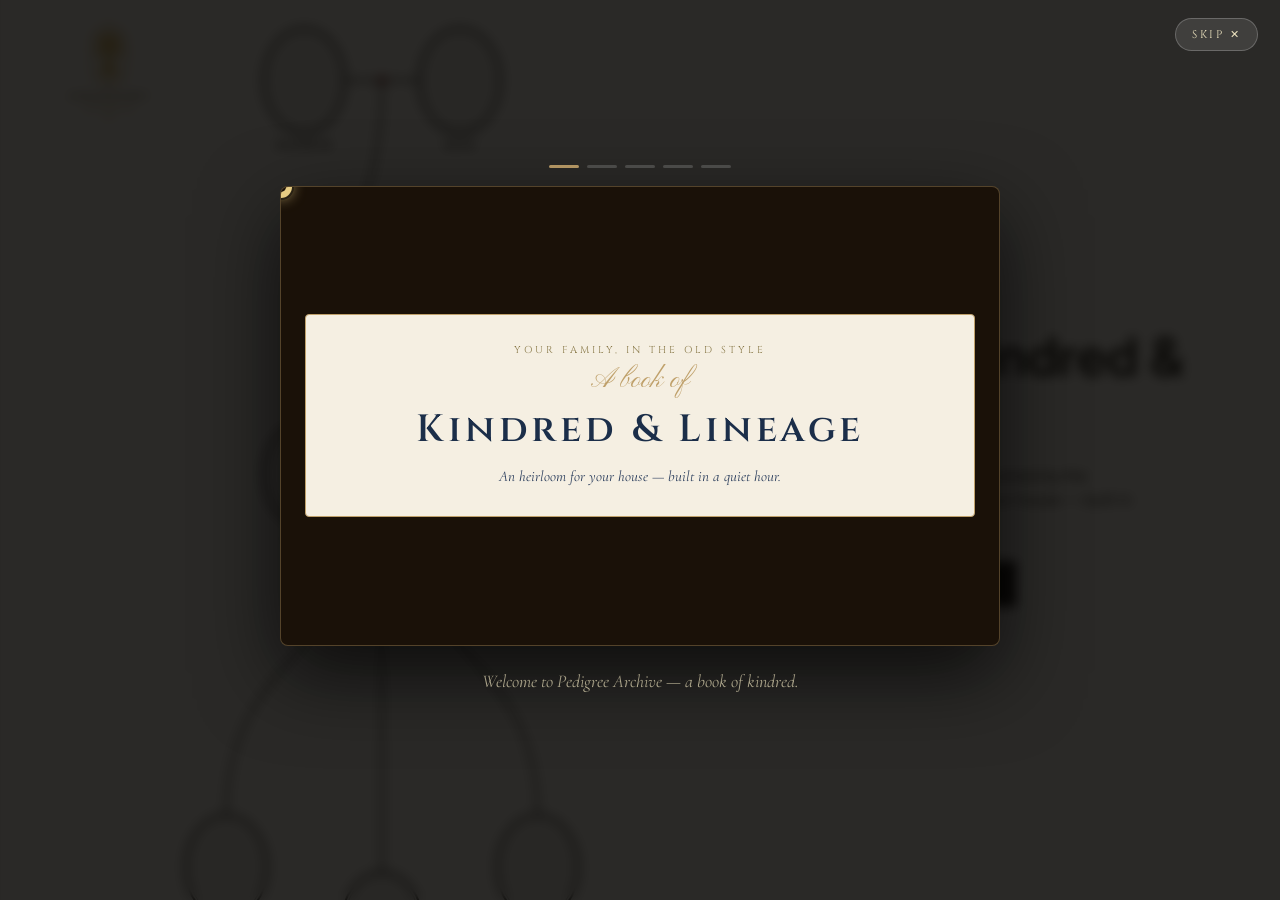
==== index.html @ 1a25d420 "Landing: split into left text / right tree, drop user data - .landing flips from column → row. Hero " ====
<!doctype html>
<html lang="en">
<head>
<script>try{document.documentElement.removeAttribute("data-theme")}catch(e){}</script>
<meta charset="utf-8" />
<meta name="viewport" content="width=device-width, initial-scale=1" />
<title>Pedigree Archive — A book of kindred</title>
<meta name="description" content="Build your family tree as a hand-painted manuscript. Oval portraits, gold lineage lines, an heirloom for your house." />
<link rel="stylesheet" href="css/style.css?v=67" />
</head>
<body>

<div class="landing">

  <!-- decorative tree (background) -->
  <div class="landing-canvas">
    <svg id="pedigreeSvg" xmlns="http://www.w3.org/2000/svg" preserveAspectRatio="xMidYMid meet"></svg>
  </div>

  <!-- vignette -->
  <div class="landing-vignette"></div>

  <!-- corner brand -->
  <div class="landing-brand">
    <img class="brand-mark" src="logo/logo3.png" alt="Ancestry — Stories Retold" />
  </div>

  <!-- corner admin link — hidden in coming-soon mode. Re-enable once
       Supabase is wired back up in js/config.js. -->
  <!-- <a class="steward-corner" href="superadmin.html" title="Site admin">⚙ Admin</a> -->

  <!-- hero copy — left half, vertical stack -->
  <section class="hero">
    <div class="hero-stack">
      <div class="hero-eyebrow">Your family, in the old style</div>
      <h1 class="hero-title">A book of Kindred &amp; Lineage</h1>
      <p class="hero-tagline">
        Inscribe your ancestors in oval portraits, joined by the
        threads of generation. An heirloom for your house — built
        in a quiet hour.
      </p>
      <div class="hero-actions">
        <a class="hero-cta" href="tree-edit.html" id="ctaMain">Develop Your Family Tree</a>
        <a class="hero-sub-link" href="dashboard.html" id="ctaSub" style="display:none;">— or open your existing book</a>
      </div>
    </div>
  </section>

  <!-- floating caption (positioned by main.js to follow the spotlight) -->
  <div class="spotlight-caption" id="spotlightCaption" aria-hidden="true">
    <div class="caption-name" id="captionName"></div>
    <div class="caption-meta" id="captionMeta"></div>
  </div>

</div>

<script src="js/config.js?v=39"></script>
<script src="js/supa.js?v=39"></script>
<script src="js/auth.js?v=39"></script>
<script src="js/sounds.js?v=39"></script>
<script src="js/pedigree.js?v=63"></script>
<script src="js/main.js?v=67"></script>
<script src="js/gate.js?v=39"></script>
<script src="js/demo.js?v=39"></script>
<script>
// Smart CTA — login flow is currently disabled, so the only branch
// is: do you already have a tree?
//   - has tree -> "Open Your Book" -> dashboard.html
//   - no tree  -> default "Develop Your Family Tree" -> tree-edit.html
(function () {
  try {
    const cta = document.getElementById('ctaMain');
    const sub = document.getElementById('ctaSub');
    if (!cta) return;
    const raw = localStorage.getItem('pa_local_v1');
    const data = raw ? JSON.parse(raw) : null;
    if (data && Array.isArray(data.people) && data.people.length > 0) {
      cta.textContent = 'Open Your Book';
      cta.href = 'dashboard.html';
      if (sub) {
        sub.textContent = '— or start a fresh one';
        sub.href = 'tree-edit.html';
        sub.style.display = '';
      }
    }
  } catch (e) { /* keep default CTA */ }
})();
</script>
</body>
</html>
---- css/style.css ----
/* ============================================================
   PEDIGREE ARCHIVE — clean minimal modern theme
   White ground, near-black text, hairline rules, sans-serif.
   ============================================================ */

@import url('https://fonts.googleapis.com/css2?family=Inter:wght@300;400;500;600;700&family=Cinzel:wght@400;500;600;700;900&family=Cormorant+Garamond:ital,wght@0,400;0,500;0,600;0,700;1,400;1,500&family=Pinyon+Script&display=swap');

:root {
  /* DEFAULT THEME — clean minimal modern.
     Pure white surface, near-black text, hairline rules, sans-serif.
     Variable names kept from the prior heritage themes to avoid
     touching thousands of references; their VALUES now describe the
     minimal palette. Heritage themes below as opt-in overrides. */
  --ink-0:        #ffffff;     /* page background */
  --ink-1:        #fafafa;     /* card / surface */
  --ink-2:        #f1f1f1;     /* panel / inset */
  --ink-3:        #e5e5e5;     /* divider */

  /* "gold" is now black/charcoal — accent role, no metallic tone */
  --gold:         #181818;
  --gold-bright:  #2a2a2a;
  --gold-deep:    #0e0e0e;
  --gold-dim:     #6e6e6e;
  --gold-faint:   rgba(0, 0, 0, 0.06);
  --gold-soft:    rgba(0, 0, 0, 0.18);

  /* text scale — strongest → faintest */
  --ivory:        #0e0e0e;
  --parchment:    #181818;
  --parchment-dim:#6e6e6e;
  --parchment-faint: #a0a0a0;

  /* sparing colour accents — only used for danger/in-memoriam */
  --rose:         #c42a2a;
  --rose-deep:    #9a1f1f;
  --ivy:          #2a8b3e;
  --crimson:      #c42a2a;
  --royal-blue:   #1b2e49;

  --border:       rgba(0, 0, 0, 0.10);
  --border-soft:  rgba(0, 0, 0, 0.06);
  --panel:        #ffffff;

  --font-display: 'Inter', 'Helvetica Neue', Arial, sans-serif;
  --font-body:    'Inter', 'Helvetica Neue', Arial, sans-serif;
  --font-script:  'Inter', 'Helvetica Neue', Arial, sans-serif;

  /* Photo treatment: no sepia tint — portraits read as themselves */
  --photo-filter:       grayscale(0) saturate(1) brightness(1) contrast(1);
  --photo-filter-hover: grayscale(0) saturate(1.05) brightness(1.02) contrast(1.02);
}

/* Bordeaux — previous default, now opt-in. */
[data-theme="bordeaux"] {
  --ink-0: #490c1e;
  --ink-1: #561328;
  --ink-2: #631c33;
  --ink-3: #72253f;
  --gold: #bfa06a;
  --gold-bright: #d4b87f;
  --gold-deep: #8a7a4a;
  --gold-dim: #5e5230;
  --gold-faint: rgba(191, 160, 106, 0.22);
  --gold-soft:  rgba(191, 160, 106, 0.45);
  --ivory:        #f0e6c2;
  --parchment:    #e8d8a8;
  --parchment-dim:#c79c9e;
  --parchment-faint: #8a6b71;
  --rose:         #f0a8b5;
  --rose-deep:    #c97a8a;
  --ivy:          #8fbf7e;
  --border:       rgba(240, 230, 194, 0.22);
  --border-soft:  rgba(240, 230, 194, 0.12);
  --panel:        rgba(86, 19, 40, 0.96);
  --font-display: 'Cinzel', 'Trajan Pro', Georgia, serif;
  --font-body:    'Cormorant Garamond', 'EB Garamond', Georgia, serif;
  --photo-filter:       sepia(0.20) saturate(0.88) brightness(1.00) contrast(1.03);
  --photo-filter-hover: sepia(0.10) saturate(1.00) brightness(1.05) contrast(1.06);
}

/* Ivoire doux — the previous default, now opt-in. */
[data-theme="ivoire"] {
  --ink-0: #f0e6c2;
  --ink-1: #ebe0b4;
  --ink-2: #e3d6a0;
  --ink-3: #d8c98c;
  --gold: #bfa06a;
  --gold-bright: #d4b87f;
  --gold-deep: #8a7a4a;
  --gold-dim: #5e5230;
  --gold-faint: rgba(191, 160, 106, 0.20);
  --gold-soft:  rgba(191, 160, 106, 0.50);
  --ivory:        #1b2e49;
  --parchment:    #2a3d5c;
  --parchment-dim:#6b7184;
  --parchment-faint: #9da4b6;
  --rose:         #490c1e;
  --rose-deep:    #320614;
  --ivy:          #07312a;
  --crimson:      #490c1e;
  --royal-blue:   #1b2e49;
  --border:       rgba(27, 46, 73, 0.20);
  --border-soft:  rgba(27, 46, 73, 0.10);
  --panel:        rgba(235, 224, 180, 0.96);
  --photo-filter:       sepia(0.30) saturate(0.88) brightness(0.98) contrast(1.04);
  --photo-filter-hover: sepia(0.18) saturate(1.00) brightness(1.02) contrast(1.06);
}

/* ============================================================
   ALTERNATE THEMES — applied via [data-theme] on <html>.
   Five palettes built from the same five colour family.
   ============================================================ */

[data-theme="bleu-nuit"] {
  --ink-0: #1b2e49;
  --ink-1: #243957;
  --ink-2: #2c4264;
  --ink-3: #364c70;
  --gold: #bfa06a;
  --gold-bright: #d4b87f;
  --gold-deep: #8a7a4a;
  --gold-dim: #5e5230;
  --gold-faint: rgba(191, 160, 106, 0.20);
  --gold-soft:  rgba(191, 160, 106, 0.45);
  --ivory:        #f0e6c2;
  --parchment:    #e0d5a8;
  --parchment-dim:#9da4b6;
  --parchment-faint: #6b7184;
  --rose:         #c97a8a;
  --rose-deep:    #8a4d5a;
  --ivy:          #5e9054;
  --border:       rgba(240, 230, 194, 0.22);
  --border-soft:  rgba(240, 230, 194, 0.12);
  --panel:        rgba(36, 57, 87, 0.96);
  --photo-filter:       sepia(0.20) saturate(0.85) brightness(1.00) contrast(1.03);
  --photo-filter-hover: sepia(0.10) saturate(1.00) brightness(1.05) contrast(1.06);
}

[data-theme="vert-profond"] {
  --ink-0: #07312a;
  --ink-1: #0d3e35;
  --ink-2: #134a40;
  --ink-3: #1a584c;
  --gold: #bfa06a;
  --gold-bright: #d4b87f;
  --gold-deep: #8a7a4a;
  --gold-dim: #5e5230;
  --gold-faint: rgba(191, 160, 106, 0.22);
  --gold-soft:  rgba(191, 160, 106, 0.45);
  --ivory:        #f0e6c2;
  --parchment:    #d4c89a;
  --parchment-dim:#98ab9f;
  --parchment-faint: #6b7e72;
  --rose:         #c97a8a;
  --rose-deep:    #8a4d5a;
  --ivy:          #8fbf7e;
  --border:       rgba(240, 230, 194, 0.22);
  --border-soft:  rgba(240, 230, 194, 0.12);
  --panel:        rgba(13, 62, 53, 0.96);
  --photo-filter:       sepia(0.18) saturate(0.85) brightness(1.00) contrast(1.03);
  --photo-filter-hover: sepia(0.08) saturate(1.00) brightness(1.05) contrast(1.06);
}

/* [data-theme="bordeaux"] is the default — defined in :root above. */

[data-theme="or-vieilli"] {
  --ink-0: #d4b780;
  --ink-1: #dec295;
  --ink-2: #e7cea7;
  --ink-3: #efdbbd;
  --gold: #6b5418;             /* darker gold reads on a gold bg */
  --gold-bright: #8a6d20;
  --gold-deep: #4a3a10;
  --gold-dim: #2e2308;
  --gold-faint: rgba(107, 84, 24, 0.18);
  --gold-soft:  rgba(107, 84, 24, 0.45);
  --ivory:        #1b2e49;
  --parchment:    #2a3d5c;
  --parchment-dim:#5a4d2e;
  --parchment-faint: #7a6c4e;
  --rose:         #490c1e;
  --rose-deep:    #320614;
  --ivy:          #07312a;
  --border:       rgba(27, 46, 73, 0.25);
  --border-soft:  rgba(27, 46, 73, 0.12);
  --panel:        rgba(222, 194, 149, 0.96);
  --photo-filter:       sepia(0.32) saturate(0.88) brightness(0.97) contrast(1.04);
  --photo-filter-hover: sepia(0.20) saturate(1.00) brightness(1.02) contrast(1.06);
}

/* edit canvas: while a portrait is being dragged for sibling reorder,
   give the stage a grabbing cursor and let the dragged portrait's
   inline opacity:0.55 communicate the active drag. */
.stage.is-dragging { cursor: grabbing; }

/* ============================================================
   THEME PICKER — fixed top-right swatch row, visible on every page.
   ============================================================ */

.theme-picker {
  /* Hidden for now — feature kept in code so we can re-enable later. */
  display: none !important;
  position: fixed;
  bottom: 60px; right: 14px;     /* clears the bottombar legend on tree pages */
  z-index: 1500;
  display: flex; gap: 6px;
  padding: 6px 8px;
  background: rgba(255, 255, 255, 0.92);   /* neutral so it reads on every theme */
  border: 1px solid rgba(0, 0, 0, 0.18);
  border-radius: 24px;
  box-shadow: 0 6px 18px rgba(0, 0, 0, 0.30);
  backdrop-filter: blur(8px);
  -webkit-backdrop-filter: blur(8px);
}
.theme-sw {
  width: 18px; height: 18px;
  border-radius: 50%;
  border: 1.5px solid rgba(0, 0, 0, 0.18);
  cursor: pointer;
  padding: 0;
  transition: transform 0.15s ease, box-shadow 0.15s ease;
  background-clip: padding-box;
}
.theme-sw:hover { transform: scale(1.15); }
.theme-sw.active {
  transform: scale(1.20);
  box-shadow:
    0 0 0 2px #ffffff,
    0 0 0 3.5px var(--gold);
}
@media (max-width: 720px) {
  .theme-picker { bottom: 56px; right: 8px; padding: 4px 6px; gap: 4px; }
  .theme-sw { width: 16px; height: 16px; }
}

* { box-sizing: border-box; }

/* ============================================================
   FIRST-VISIT DEMO — full-screen autoplay walkthrough.
   Self-contained so it works on every theme without editing.
   ============================================================ */
.demo-overlay {
  position: fixed; inset: 0;
  z-index: 9000;
  background: rgba(8, 6, 4, 0.86);
  backdrop-filter: blur(6px);
  -webkit-backdrop-filter: blur(6px);
  display: flex; flex-direction: column; align-items: center; justify-content: center;
  padding: 40px 20px 60px;
  animation: demoFadeIn 0.45s ease-out;
}
@keyframes demoFadeIn { from { opacity: 0; } to { opacity: 1; } }
.demo-overlay.demo-out { animation: demoFadeOut 0.4s ease-in forwards; }
@keyframes demoFadeOut { to { opacity: 0; } }

.demo-skip {
  position: absolute; top: 18px; right: 22px;
  background: rgba(255, 255, 255, 0.10);
  color: #f0e6c2;
  border: 1px solid rgba(255, 255, 255, 0.22);
  padding: 8px 16px;
  font-family: 'Cinzel', serif;
  font-size: 11px; letter-spacing: 0.22em; text-transform: uppercase;
  border-radius: 24px;
  cursor: pointer;
  transition: all 0.2s;
}
.demo-skip:hover { background: rgba(255, 255, 255, 0.18); border-color: #bfa06a; color: #fff; }

.demo-progress {
  display: flex; gap: 8px;
  margin-bottom: 18px;
}
.demo-dot {
  width: 30px; height: 3px; border-radius: 2px;
  background: rgba(255, 255, 255, 0.18);
  cursor: pointer;
  transition: background 0.25s;
}
.demo-dot:hover { background: rgba(255, 255, 255, 0.32); }
.demo-dot.active { background: #bfa06a; }

.demo-frame {
  position: relative;
  width: min(720px, 100%);
  height: 460px;
  background: #1a1108;
  border: 1px solid rgba(191, 160, 106, 0.35);
  border-radius: 8px;
  box-shadow: 0 28px 80px rgba(0, 0, 0, 0.7);
  overflow: hidden;
}
.demo-stage {
  position: absolute; inset: 0;
  display: flex; align-items: center; justify-content: center;
  padding: 24px;
}

.demo-cursor {
  position: absolute;
  top: 0; left: 0;
  width: 22px; height: 22px;
  margin: -11px 0 0 -11px;       /* centre the dot at the translate point */
  border-radius: 50%;
  background: rgba(241, 214, 138, 0.95);
  box-shadow: 0 0 0 2px rgba(0, 0, 0, 0.45), 0 0 14px rgba(241, 214, 138, 0.7);
  pointer-events: none;
  transition: transform 0.55s cubic-bezier(0.4, 0.0, 0.2, 1);
  z-index: 5;
}
.demo-cursor::before {
  content: '';
  position: absolute; inset: 6px;
  background: #1a1108;
  border-radius: 50%;
}

.demo-caption {
  margin-top: 22px;
  color: #f0e6c2;
  font-family: 'Cormorant Garamond', Georgia, serif;
  font-style: italic;
  font-size: 18px;
  text-align: center;
  max-width: 720px;
  line-height: 1.45;
  min-height: 48px;
  animation: demoCaptionIn 0.4s ease-out;
}
@keyframes demoCaptionIn { from { opacity: 0; transform: translateY(6px); } to { opacity: 1; transform: none; } }

/* ----- mock scenes ----- */
.demo-card {
  width: 100%;
  background: #f5efe2;
  color: #1b2e49;
  border: 1px solid #bfa06a;
  border-radius: 4px;
  padding: 28px 32px;
  text-align: center;
  font-family: 'Cormorant Garamond', Georgia, serif;
  animation: demoCardIn 0.45s ease-out;
}
@keyframes demoCardIn { from { opacity: 0; transform: translateY(10px) scale(0.98); } to { opacity: 1; transform: none; } }

.demo-card h1, .demo-card h2 {
  font-family: 'Cinzel', serif;
  color: #1b2e49;
  font-weight: 600;
  letter-spacing: 0.10em;
  margin: 0 0 10px;
}
.demo-card h1 { font-size: 38px; }
.demo-card h2 { font-size: 22px; }

.demo-card .demo-eyebrow {
  font-family: 'Cinzel', serif;
  font-size: 10px; letter-spacing: 0.30em; text-transform: uppercase;
  color: #8a7a4a;
  margin-bottom: 6px;
}
.demo-card .demo-flourish {
  font-family: 'Pinyon Script', cursive;
  font-size: 28px;
  color: #bfa06a;
  margin-bottom: 6px;
}
.demo-card p {
  font-style: italic; color: #2a3d5c; font-size: 15px;
  margin: 8px 0 0;
  line-height: 1.5;
}

.demo-field {
  display: flex; flex-direction: column; gap: 4px;
  margin: 12px 0; text-align: left;
}
.demo-field-full { grid-column: 1 / -1; }
.demo-field label {
  font-family: 'Cinzel', serif;
  font-size: 10px; letter-spacing: 0.22em; text-transform: uppercase;
  color: #6b7184;
}
.demo-field input {
  background: #fff;
  border: 1px solid rgba(27, 46, 73, 0.20);
  padding: 9px 12px;
  font-family: 'Cormorant Garamond', Georgia, serif;
  font-size: 16px;
  color: #1b2e49;
  border-radius: 1px;
}
.demo-grid {
  display: grid; grid-template-columns: 1fr 1fr; gap: 10px 18px;
  margin: 14px 0;
}
.demo-pickers { display: flex; gap: 8px; }
.demo-pick {
  display: inline-block;
  padding: 7px 14px;
  font-family: 'Cinzel', serif; font-size: 11px; letter-spacing: 0.18em; text-transform: uppercase;
  color: #1b2e49; background: #fff; border: 1px solid #bfa06a;
  border-radius: 1px;
  cursor: pointer;
  transition: all 0.18s;
}
.demo-pick.active, .demo-pick.demo-clicked {
  background: linear-gradient(180deg, #bfa06a, #8a7a4a);
  color: #fff;
}
.demo-btn {
  display: inline-block;
  margin-top: 14px;
  padding: 12px 22px;
  font-family: 'Cinzel', serif; font-size: 12px; letter-spacing: 0.22em; text-transform: uppercase;
  border-radius: 1px;
  cursor: pointer;
  border: 1px solid #1b2e49;
  background: #1b2e49; color: #f0e6c2;
  transition: all 0.18s;
}
.demo-btn.primary:hover, .demo-btn.demo-clicked {
  background: #490c1e; border-color: #490c1e;
}

/* tree scene */
.demo-tree { padding: 18px 18px 10px; background: #f5efe2; }
.demo-svg { width: 100%; height: 320px; display: block; }
.demo-ring { fill: none; stroke: #bfa06a; stroke-width: 2; }
.demo-label {
  font-family: 'Cinzel', serif; font-size: 11px; letter-spacing: 0.18em;
  fill: #1b2e49;
}
.demo-plus {
  fill: #bfa06a; stroke: #fff; stroke-width: 1.5;
  cursor: pointer;
}
.demo-plus-text { fill: #fff; font-family: 'Cinzel', serif; font-size: 14px; font-weight: 700; }
.demo-branch { stroke: #bfa06a; stroke-width: 1.4; opacity: 0; transition: opacity 0.5s ease; }
.demo-branch.shown { opacity: 0.8; }
.demo-node.demo-appear { opacity: 0; transform-origin: center; transition: opacity 0.5s ease, transform 0.5s ease; }
.demo-node.demo-appear.shown { opacity: 1; }
.demo-relpicker {
  display: flex; gap: 8px; justify-content: center;
  margin-top: 6px;
}
.demo-clicked.demo-plus { transform-origin: center; transform: scale(1.18); }

/* themes scene */
.demo-themes h2 { margin-bottom: 18px; }
.demo-themelist {
  display: flex; gap: 14px; justify-content: center;
  margin-bottom: 22px;
}
.demo-swatch {
  width: 36px; height: 36px; border-radius: 50%;
  border: 2px solid rgba(0, 0, 0, 0.18);
  cursor: pointer;
  background: var(--c, #ccc);
  padding: 0;
  transition: transform 0.2s;
}
.demo-swatch[data-c="#490c1e"] { background: #490c1e; }
.demo-swatch[data-c="#f0e6c2"] { background: #f0e6c2; }
.demo-swatch[data-c="#1b2e49"] { background: #1b2e49; }
.demo-swatch[data-c="#07312a"] { background: #07312a; }
.demo-swatch[data-c="#bfa06a"] { background: #bfa06a; }
.demo-swatch.demo-clicked { transform: scale(1.25); box-shadow: 0 0 0 2px #fff, 0 0 0 4px #bfa06a; }
.demo-preview {
  height: 120px;
  border-radius: 6px;
  background: #490c1e;
  transition: background 0.5s ease;
  display: flex; align-items: center; justify-content: center;
  color: #f0e6c2;
  font-family: 'Cinzel', serif; font-size: 12px; letter-spacing: 0.22em; text-transform: uppercase;
  border: 1px solid rgba(0,0,0,0.10);
}

@media (max-width: 720px) {
  .demo-frame { height: 420px; }
  .demo-card { padding: 18px 16px; }
  .demo-card h1 { font-size: 28px; }
  .demo-card h2 { font-size: 18px; }
  .demo-grid { grid-template-columns: 1fr; }
  .demo-caption { font-size: 15px; }
  .demo-skip { top: 10px; right: 10px; padding: 6px 12px; font-size: 10px; }
}

html { scroll-behavior: smooth; }
@media (prefers-reduced-motion: reduce) {
  html { scroll-behavior: auto; }
  *, *::before, *::after {
    animation-duration: 0.001ms !important;
    transition-duration: 0.001ms !important;
  }
}

html, body {
  margin: 0; padding: 0;
  width: 100%;
  min-height: 100%;
  /* Form pages (signup, profile, dashboard, details, superadmin) must scroll
     vertically when content overflows the viewport. The canvas pages (landing,
     tree-edit, tree-view) lock their own dimensions inside .landing / .app /
     .stage so they don't push the body to scroll. */
  overflow-x: hidden;
  overflow-y: auto;
  background: var(--ink-0);
  color: var(--parchment);
  font-family: var(--font-body);
  font-size: 16px;
  -webkit-font-smoothing: antialiased;
}

/* Canvas pages opt back into the no-scroll, viewport-locked behaviour */
body:has(.landing),
body:has(.app) {
  overflow: hidden;
  height: 100vh; height: 100dvh;
  user-select: none;
}

/* flat page surface — no gradient, just the active theme's bg colour */
body::before {
  content: '';
  position: fixed; inset: 0;
  background: var(--ink-0);
  pointer-events: none;
  z-index: 0;
}

/* No dark vignette in the light theme — kept as an empty rule so any
   existing references to body::after don't break layout calculations. */
body::after {
  content: none;
}

/* =================== TYPOGRAPHY =================== */
h1, h2, h3, .display {
  font-family: var(--font-display);
  font-weight: 500;
  letter-spacing: 0.12em;
  color: var(--ivory);            /* navy in the light theme */
  margin: 0;
}
h1 { font-size: 26px; font-weight: 600; letter-spacing: 0.14em; }
h2 { font-size: 15px; font-weight: 500; letter-spacing: 0.24em; color: var(--gold-deep); text-transform: uppercase; }
h3 { font-size: 12px; margin: 0 0 12px 0; color: var(--gold-deep); letter-spacing: 0.30em; text-transform: uppercase; font-weight: 500; }

a { color: var(--rose); text-decoration: none; transition: color 0.2s ease; }
a:hover { color: var(--gold-deep); text-shadow: none; }

/* Illuminated section divider — hairline rule with a centred diamond
   ornament. Drop-in: <div class="fleuron-divider"></div>. */
.fleuron-divider {
  display: flex;
  align-items: center;
  justify-content: center;
  gap: 16px;
  margin: 28px auto;
  width: min(560px, 80%);
  color: var(--gold-soft);
}
.fleuron-divider::before,
.fleuron-divider::after {
  content: '';
  flex: 1;
  height: 1px;
  background: linear-gradient(90deg, transparent, var(--gold-soft) 30%, var(--gold-soft) 70%, transparent);
}
.fleuron-divider .fleuron {
  display: inline-block;
  width: 8px; height: 8px;
  transform: rotate(45deg);
  background: var(--gold);
  box-shadow: 0 0 6px rgba(212, 174, 94, 0.4);
}

/* =================== APP FRAME =================== */
.app {
  position: relative;
  width: 100vw; height: 100vh;
  display: grid;
  grid-template-rows: auto 1fr auto;
  z-index: 1;
}

.topbar {
  display: flex;
  align-items: center;
  justify-content: space-between;
  padding: 14px 28px;
  border-bottom: 1px solid var(--border);
  background: linear-gradient(180deg, var(--ink-1), transparent);
  position: relative;
}
/* fine gold double-line under the bar, like a frame edge */
.topbar::after {
  content: '';
  position: absolute;
  left: 28px; right: 28px; bottom: -3px;
  height: 1px;
  background: var(--gold-soft);
  opacity: 0.6;
}

.topbar .brand {
  display: flex; align-items: center; gap: 16px;
}

/* Active brand mark — bundled logo image (logo/logo1.png) */
.brand-mark {
  display: block;
  height: 72px;
  width: auto;
  border-radius: 4px;
  flex-shrink: 0;
}
.landing-brand .brand-mark { height: 110px; }
@media (max-width: 720px) {
  .brand-mark { height: 52px; }
  .landing-brand .brand-mark { height: 76px; }
}

/* heraldic emblem in lieu of sci-fi G — kept for legacy/fallback */
.brand-logo {
  width: 46px; height: 46px;
  position: relative;
  display: grid; place-items: center;
  background:
    radial-gradient(circle at 50% 45%, var(--gold-bright) 0%, var(--gold) 35%, var(--gold-deep) 75%, var(--ink-2) 100%);
  border: 1px solid var(--gold);
  border-radius: 50%;
  box-shadow:
    0 0 14px rgba(203, 166, 86, 0.35),
    inset 0 1px 2px rgba(255, 230, 170, 0.4),
    inset 0 -2px 4px rgba(0, 0, 0, 0.45);
}
.brand-logo span {
  font-family: var(--font-display); font-weight: 900;
  color: var(--ink-0); font-size: 22px;
  text-shadow: 0 1px 0 rgba(255, 235, 180, 0.4);
}
/* tiny rose flourishes either side */
.brand-logo::before, .brand-logo::after {
  content: '✦';
  position: absolute;
  color: var(--gold);
  font-size: 12px;
  top: 50%; transform: translateY(-50%);
  text-shadow: 0 0 6px rgba(203, 166, 86, 0.6);
}
.brand-logo::before { left: -16px; }
.brand-logo::after  { right: -16px; }

.brand-text .title {
  font-family: var(--font-display);
  font-weight: 600;
  color: var(--ivory);             /* navy */
  font-size: 22px;
  letter-spacing: 0.16em;
  text-shadow: none;
}
.brand-text .subtitle {
  font-family: var(--font-body);
  font-style: italic;
  font-size: 13px;
  color: var(--parchment-dim);
  letter-spacing: 0.08em;
  margin-top: 2px;
}

.hud-stats {
  display: flex; gap: 30px;
  font-family: var(--font-display);
  font-size: 11px;
}
.hud-stats .stat {
  display: flex; flex-direction: column; align-items: center; gap: 2px;
  border-left: 1px solid var(--border-soft);
  border-right: 1px solid var(--border-soft);
  padding: 0 14px;
}
.hud-stats .stat:first-child { border-left: none; }
.hud-stats .stat:last-child  { border-right: none; }
.hud-stats .stat .lbl {
  color: var(--parchment-faint);
  letter-spacing: 0.28em;
  font-size: 9px;
  text-transform: uppercase;
}
.hud-stats .stat .val {
  color: var(--gold-deep);
  font-weight: 700;
  font-size: 18px;
  font-family: var(--font-display);
}

.toolbar { display: flex; gap: 8px; align-items: center; }

/* segmented view-mode toggle (used in tree-view) */
.view-toggle {
  display: inline-flex;
  border: 1px solid var(--gold-dim);
  border-radius: 1px;
  overflow: hidden;
  box-shadow:
    inset 0 1px 0 rgba(255, 235, 180, 0.10),
    0 1px 2px rgba(26, 37, 64, 0.08);
}
.vt-btn {
  font-family: var(--font-display);
  font-size: 11px;
  letter-spacing: 0.18em;
  text-transform: uppercase;
  background: var(--ink-1);
  border: none;
  color: var(--parchment-dim);
  padding: 9px 14px;
  cursor: pointer;
  transition: all 0.15s ease;
  white-space: nowrap;
}
.vt-btn:hover { color: var(--ivory); background: var(--ink-2); }
.vt-btn.active {
  background: linear-gradient(180deg, var(--gold) 0%, var(--gold-deep) 100%);
  color: var(--ink-0);
  text-shadow: 0 1px 0 rgba(0, 0, 0, 0.18);
}
.vt-btn + .vt-btn { border-left: 1px solid var(--gold-dim); }

/* icon-only variant of the segmented toggle (e.g. branch style) */
.view-toggle.vt-icon-only .vt-btn {
  font-family: var(--font-body);
  font-size: 18px;
  letter-spacing: 0;
  padding: 6px 14px;
  min-width: 44px;
  text-align: center;
}
@media (max-width: 720px) {
  .vt-btn { font-size: 10px; padding: 7px 10px; letter-spacing: 0.12em; }
}

/* =================== BUTTONS ===================
   All button surfaces use theme tokens so they read correctly on
   every theme (Ivoire, Bleu nuit, Vert profond, Bordeaux, Or vieilli).
   - default .btn:    page surface (--ink-1) with strong text (--ivory)
   - .btn.primary:    inverted -- strong (--ivory) bg, page (--ink-0) text
   - .btn.danger:     burgundy text on default surface, fills on hover */
.btn {
  font-family: var(--font-display);
  background: var(--ink-1);
  color: var(--ivory);
  border: 1px solid var(--border);
  padding: 9px 16px;
  font-size: 11px;
  letter-spacing: 0.18em;
  text-transform: uppercase;
  cursor: pointer;
  transition: all 0.18s ease;
  border-radius: 1px;
  box-shadow: 0 1px 2px rgba(0, 0, 0, 0.10);
}
.btn:hover {
  background: var(--ink-2);
  color: var(--gold);
  border-color: var(--gold);
  box-shadow: 0 1px 3px rgba(0, 0, 0, 0.15);
}
.btn:active { transform: translateY(1px); box-shadow: inset 0 2px 4px rgba(0, 0, 0, 0.15); }
.btn.danger { color: var(--rose); border-color: var(--rose); background: var(--ink-1); }
.btn.danger:hover { background: var(--rose); color: var(--ink-0); border-color: var(--rose-deep); box-shadow: 0 1px 3px rgba(0, 0, 0, 0.25); }
.btn.primary {
  background: var(--ivory);
  color: var(--ink-0);
  border-color: var(--ivory);
  text-shadow: none;
}
.btn.primary:hover {
  background: var(--gold);
  color: var(--ink-0);
  border-color: var(--gold-deep);
  box-shadow: 0 2px 6px rgba(0, 0, 0, 0.20);
}
.btn-icon { padding: 9px 11px; min-width: 38px; }

/* =================== STAGE / SVG =================== */
.stage {
  position: relative;
  overflow: hidden;
  border-top: 1px solid var(--border-soft);
  border-bottom: 1px solid var(--border-soft);
}

.stage svg {
  width: 100%; height: 100%;
  display: block;
  cursor: grab;
}

/* heraldic shield-corners on the stage — replace sci-fi brackets */
.bracket-tl, .bracket-tr, .bracket-bl, .bracket-br {
  display: none;       /* corner shields removed for the cleaner ivory theme */
  position: absolute;
  width: 38px; height: 44px;
  pointer-events: none;
  z-index: 5;
  background: linear-gradient(180deg, var(--gold) 0%, var(--gold-deep) 70%, var(--gold-dim) 100%);
  /* heater shield silhouette */
  clip-path: polygon(0 0, 100% 0, 100% 60%, 50% 100%, 0 60%);
  border-radius: 2px;
  box-shadow: 0 2px 8px rgba(26, 37, 64, 0.08);
  opacity: 0.85;
  filter: drop-shadow(0 0 6px rgba(203, 166, 86, 0.35));
}
.bracket-tl { top: 14px; left: 14px;  }
.bracket-tr { top: 14px; right: 14px; }
.bracket-bl { bottom: 14px; left: 14px;  transform: scaleY(-1); }
.bracket-br { bottom: 14px; right: 14px; transform: scaleY(-1); }
/* an inner gold inset to look like an enamelled crest face */
.bracket-tl::after, .bracket-tr::after, .bracket-bl::after, .bracket-br::after {
  content: '';
  position: absolute;
  inset: 4px 4px 6px 4px;
  background: linear-gradient(180deg, var(--rose-deep) 0%, var(--ink-2) 100%);
  clip-path: polygon(0 0, 100% 0, 100% 60%, 50% 100%, 0 60%);
  border-radius: 1px;
}

/* the centre-pulse / radar / starfield slots are simply hidden */
.starfield, .center-pulse, .radar-sweep, .vignette { display: none; }

/* corner HUD readouts — gone */
.hud-corner { display: none !important; }

/* =================== PEDIGREE NODES =================== */
.pedigree-root { transition: transform 0.45s cubic-bezier(0.2, 0.8, 0.2, 1); }

.node-group {
  cursor: pointer;
  --depth: 0;
  animation: nodeIn 0.7s cubic-bezier(0.2, 0.8, 0.2, 1) backwards;
  animation-delay: calc(var(--depth) * 0.18s + 0.2s);
}
@keyframes nodeIn {
  from { opacity: 0; transform: translate(var(--tx, 0), var(--ty, 0)) scale(0.6); }
  to   { opacity: 1; }
}

/* outer ornate gold ring */
.frame-ring {
  fill: none;
  stroke: var(--gold);
  stroke-width: 2.4;
  filter: drop-shadow(0 1px 2px rgba(26, 37, 64, 0.18));
  transition: stroke 0.2s ease, filter 0.2s ease;
}
/* inner thin highlight ring — gives the frame depth */
.frame-ring-inner {
  fill: none;
  stroke: var(--gold-deep);
  stroke-width: 0.8;
  opacity: 0.55;
}
/* warm backplate behind the photo (visible if photo is missing) */
.frame-back {
  fill: var(--ink-2);
  stroke: var(--gold-deep);
  stroke-width: 1;
}
/* photo inside the oval */
.node-photo {
  pointer-events: none;
  filter: var(--photo-filter);
  opacity: 0;
  animation: photoIn 0.7s ease-out 0.5s forwards;
}
.node-group:hover .node-photo { filter: var(--photo-filter-hover); }
@keyframes photoIn { to { opacity: 1; } }

/* hover & selected states — quieter, more refined */
.node-group:hover .frame-ring {
  stroke: var(--gold-bright);
  filter: drop-shadow(0 0 6px rgba(245, 220, 146, 0.40));
}
.node-group.selected .frame-ring {
  stroke: var(--gold-bright);
  stroke-width: 3;
  filter: drop-shadow(0 0 9px rgba(245, 220, 146, 0.55));
}
.node-group.hover .frame-ring {
  stroke: var(--ivy);
  filter: drop-shadow(0 0 6px rgba(74, 112, 72, 0.45));
}

/* deceased — soft mourning tone, dimmer photo, dashed inner ring */
.node-group.deceased .frame-ring-inner {
  stroke-dasharray: 3 3;
  stroke-opacity: 0.7;
}
.node-group.deceased .node-photo {
  opacity: 0.62;
  filter: var(--photo-filter) brightness(0.78) contrast(0.95) grayscale(0.3);
}
.node-group.deceased .node-label,
.node-group.deceased .node-years,
.node-group.deceased .node-id {
  fill-opacity: 0.7;
}

/* small heraldic emblem on the cartouche to differentiate gender */
.gender-mark {
  fill: var(--gold-bright);
  filter: drop-shadow(0 0 3px rgba(26, 37, 64, 0.10));
  pointer-events: none;
}

/* the label cartouche under the portrait */
.label-cartouche {
  fill: var(--ink-2);
  stroke: var(--gold-deep);
  stroke-width: 0.8;
  filter: drop-shadow(0 1px 2px rgba(26, 37, 64, 0.10));
}

.node-label {
  fill: var(--gold-bright);
  font-family: var(--font-display);
  font-weight: 600;
  font-size: 14px;
  letter-spacing: 0.15em;
  pointer-events: none;
}
.node-years {
  fill: var(--parchment-dim);
  font-family: var(--font-body);
  font-style: italic;
  font-size: 14px;
  letter-spacing: 0.05em;
  pointer-events: none;
}
.node-id {
  fill: var(--parchment-faint);
  font-family: var(--font-display);
  font-size: 7px;
  letter-spacing: 0.22em;
  pointer-events: none;
}

/* connection lines — gold ribbons of lineage. Curved branches (paths) carry
   the parent→child link; mating lines stay straight as spousal connectors. */
.mating-line, .parent-branch {
  stroke: var(--gold);
  stroke-width: 2.6;
  opacity: 1;
  filter: none;
  fill: none;
  stroke-linecap: square;
  stroke-linejoin: miter;
  stroke-dasharray: 1;
  stroke-dashoffset: 1;
  animation: drawLine 1.2s ease-out forwards;
  animation-delay: 0.3s;
}
.mating-line   { stroke-width: 2.6; }
.parent-branch { stroke-width: 2.6; animation-delay: 0.7s; animation-duration: 1.4s; }
@keyframes drawLine {
  to { stroke-dashoffset: 0; }
}
/* tudor-rose roundel at line junctions */
.junction-rose {
  fill: var(--rose);
  stroke: var(--gold-bright);
  stroke-width: 0.8;
  filter: drop-shadow(0 0 3px rgba(26, 37, 64, 0.10));
  opacity: 0;
  animation: roseIn 0.6s ease-out 1s forwards;
}
@keyframes roseIn { to { opacity: 1; } }

/* flow particles — repurposed as faint candle motes (much softer) */
.flow-particle {
  fill: var(--gold-bright);
  opacity: 0.45;
  filter: drop-shadow(0 0 4px rgba(241, 214, 138, 0.5));
}

/* =================== INSPECTOR PANEL =================== */
/* Inspector — centred modal on every viewport. Lives inside .stage so it
   shares a stacking context with the backdrop (.stage::before below);
   that prevents the backdrop from painting over the inspector. */
.inspector {
  position: fixed;
  top: 50%; left: 50%;
  transform: translate(-50%, -50%);
  width: min(780px, calc(100vw - 32px));
  max-height: 88vh; max-height: 88dvh;
  background: var(--ink-0);
  border: 1px solid var(--gold);
  padding: 32px 36px 28px;
  z-index: 60;
  border-radius: 4px;
  box-shadow:
    0 24px 60px rgba(26, 37, 64, 0.22),
    0 4px 14px rgba(26, 37, 64, 0.10);
  animation: insOpen 0.32s cubic-bezier(0.2, 0.8, 0.2, 1);
  overflow-y: auto;
}
/* shared backdrop on .stage so it stays in the same stacking context as
   the inspector — keeps the modal sharp while everything beneath blurs. */
.stage::before {
  content: '';
  position: fixed; inset: 0;
  background: rgba(26, 37, 64, 0.32);
  backdrop-filter: blur(3px);
  -webkit-backdrop-filter: blur(3px);
  z-index: 50;
  opacity: 0;
  pointer-events: none;
  transition: opacity 0.25s ease;
}
.stage.has-inspector::before { opacity: 1; pointer-events: auto; }
@keyframes insOpen {
  from { transform: translate(-50%, -48%) scale(0.96); opacity: 0; }
  to   { transform: translate(-50%, -50%) scale(1);    opacity: 1; }
}
/* The decorative gold inset frame (inspector::before) was removed —
   inside a scrollable container its absolutely-positioned border ends
   up clipped to a partial-height stripe, which looked like a bug. */
.inspector.hidden { display: none; }
@keyframes slideIn {
  from { transform: translateX(40px); opacity: 0; }
  to   { transform: none; opacity: 1; }
}
.inspector header {
  display: flex; justify-content: space-between; align-items: center;
  margin-bottom: 14px;
  border-bottom: 1px solid var(--border-soft);
  padding-bottom: 12px;
  position: relative;
}
/* small flourish under header */
.inspector header::after {
  content: '✦ ✦ ✦';
  position: absolute;
  bottom: -8px; left: 50%;
  transform: translateX(-50%);
  background: var(--ink-1);
  padding: 0 8px;
  color: var(--gold);
  font-size: 8px;
  letter-spacing: 0.6em;
}

.inspector .name {
  font-family: var(--font-display);
  font-weight: 700;
  font-size: 19px;
  color: var(--gold-deep);
  letter-spacing: 0.08em;
  line-height: 1.2;
}
.inspector .i-photo-wrap {
  display: flex;
  justify-content: center;
  margin: 14px 0 16px;
  position: relative;
}
.inspector .i-photo {
  width: 180px; height: 220px;
  object-fit: cover;
  border: 3px solid var(--gold);
  border-radius: 50%;
  background: var(--ink-2);
  filter: var(--photo-filter);
  box-shadow:
    0 4px 14px rgba(26, 37, 64, 0.12),
    inset 0 0 12px rgba(26, 37, 64, 0.06);
  animation: photoFlash 0.6s ease-out;
}
.inspector .i-photo.female,
.inspector .i-photo.male,
.inspector .i-photo.unknown {
  border-radius: 50%;   /* all ovals — faithful to the source painting */
}
@keyframes photoFlash {
  from { opacity: 0; transform: scale(0.92); }
  to   { opacity: 1; transform: scale(1); }
}
.inspector .id-badge {
  font-family: var(--font-body);
  font-style: italic;
  font-size: 12px;
  color: var(--parchment-faint);
  letter-spacing: 0.08em;
  margin-top: 4px;
}
.inspector .field {
  display: flex; justify-content: space-between;
  margin: 8px 0;
  font-size: 13px;
  border-bottom: 1px dotted var(--border-soft);
  padding-bottom: 6px;
}
.inspector .field .k {
  color: var(--parchment-faint);
  letter-spacing: 0.18em;
  text-transform: uppercase;
  font-size: 10px;
  font-family: var(--font-display);
}
.inspector .field .v {
  color: var(--ivory);
  font-size: 14px;
  font-family: var(--font-body);
}
.inspector .status {
  display: flex; gap: 6px; flex-wrap: wrap;
  margin: 12px 0;
  justify-content: center;
}

.tag {
  display: inline-block;
  padding: 4px 12px;
  border: 1px solid var(--gold);
  font-family: var(--font-display);
  font-size: 9px;
  letter-spacing: 0.22em;
  text-transform: uppercase;
  color: var(--gold-deep);
  background: var(--ink-2);
  border-radius: 1px;
}
.tag.danger { color: var(--rose); border-color: var(--rose); background: var(--ink-0); }
.tag.warn   { color: var(--gold-deep); border-color: var(--gold); }
.tag.green  { color: #1f5f29; border-color: #1f5f29; background: var(--ink-0); }
.tag.muted  { color: var(--parchment-dim); border-color: var(--parchment-faint); background: var(--ink-2); font-style: italic; }

.inspector .notes {
  margin-top: 12px;
  padding: 12px 14px;
  background: var(--ink-1);
  border-left: 2px solid var(--gold);
  font-family: var(--font-body);
  font-size: 14px;
  font-style: italic;
  color: var(--parchment);
  line-height: 1.55;
}
.inspector .relations { margin-top: 16px; }
.inspector .relations .rel-group {
  margin: 10px 0;
  display: flex; flex-wrap: wrap;
  align-items: center;
  gap: 5px;
}
.inspector .relations .rel-group > .k {
  flex-shrink: 0;
  margin-right: 6px;
  font-family: var(--font-display) !important;
  color: var(--parchment-faint) !important;
  font-size: 10px !important;
  letter-spacing: 0.22em !important;
  text-transform: uppercase;
}
.inspector .relations .rel-link {
  display: inline-block;
  cursor: pointer;
  color: var(--gold-deep);
  padding: 3px 10px;
  border: 1px solid var(--gold-soft);
  background: var(--ink-2);
  font-family: var(--font-body);
  font-size: 13px;
  letter-spacing: 0.04em;
  transition: all 0.15s ease;
  border-radius: 1px;
}
.inspector .relations .rel-link:hover {
  background: linear-gradient(180deg, var(--gold), var(--gold-deep));
  border-color: var(--gold-deep);
  color: var(--ink-0);
  box-shadow: 0 0 10px rgba(241, 214, 138, 0.5);
  text-shadow: 0 1px 0 rgba(255,235,180,0.4);
}
.inspector .relations .rel-empty {
  color: var(--parchment-faint);
  font-size: 12px;
  font-style: italic;
}

/* =================== BOTTOM BAR =================== */
.bottombar {
  display: flex;
  align-items: center;
  justify-content: space-between;
  padding: 10px 28px;
  background: linear-gradient(0deg, var(--ink-1), transparent);
  border-top: 1px solid var(--border);
  font-family: var(--font-body);
  font-size: 12px;
  font-style: italic;
  color: var(--parchment-dim);
  letter-spacing: 0.05em;
}
.bottombar .legend { display: flex; gap: 22px; align-items: center; }
.legend-item { display: flex; align-items: center; gap: 8px; font-family: var(--font-display); font-style: normal; font-size: 10px; letter-spacing: 0.2em; text-transform: uppercase; color: var(--parchment-dim); }
.legend-icon {
  width: 16px; height: 20px;
  border: 1.5px solid var(--gold);
  border-radius: 50%;
  background: var(--ink-2);
}
.legend-icon.female { /* same — all ovals */ }
.legend-icon.deceased {
  border-style: dashed;
  border-color: var(--gold-soft);
  opacity: 0.6;
}

.status-dot {
  display: inline-block;
  width: 8px; height: 8px;
  background: var(--gold);
  border-radius: 50%;
  margin-right: 8px;
  box-shadow: 0 0 8px rgba(203, 166, 86, 0.6);
  animation: candleFlicker 3.2s ease-in-out infinite;
}
@keyframes candleFlicker {
  0%, 100% { opacity: 1; }
  20%      { opacity: 0.6; }
  40%      { opacity: 1; }
  60%      { opacity: 0.75; }
  80%      { opacity: 1; }
}

/* =================== LOGIN =================== */
.login-screen {
  position: fixed;
  top: 0; left: 0; right: 0;
  height: 100vh;
  height: 100dvh;
  display: grid; place-items: center;
  background: var(--ink-0);
  z-index: 100;
}
.login-screen.hidden { display: none; }
.login-box {
  width: 420px;
  background:
    linear-gradient(180deg, var(--ink-1) 0%, var(--ink-0) 100%);
  border: 1px solid var(--gold);
  padding: 38px 36px;
  border-radius: 2px;
  position: relative;
  box-shadow:
    0 12px 40px rgba(26, 37, 64, 0.10),
    inset 0 1px 0 rgba(241, 214, 138, 0.18);
}
.login-box::before {
  content: '';
  position: absolute;
  inset: 8px;
  border: 1px solid var(--gold-soft);
  pointer-events: none;
}
.login-box h1 {
  text-align: center;
  margin-bottom: 8px;
  font-size: 22px;
  letter-spacing: 0.18em;
}
.login-box .sub {
  text-align: center;
  color: var(--parchment-dim);
  font-family: var(--font-body);
  font-style: italic;
  font-size: 13px;
  margin-bottom: 26px;
}
.login-box input { width: 100%; }
.login-box .btn { width: 100%; margin-top: 16px; }
.login-hint {
  text-align: center;
  margin-top: 16px;
  font-family: var(--font-body);
  font-style: italic;
  font-size: 12px;
  color: var(--parchment-faint);
  letter-spacing: 0.05em;
}
.back-link {
  display: block;
  text-align: center;
  margin-top: 18px;
  font-family: var(--font-display);
  font-size: 11px;
  letter-spacing: 0.2em;
  color: var(--parchment-dim);
  text-transform: uppercase;
  text-decoration: none;
  padding: 6px;
  transition: all 0.15s;
}
.back-link:hover { color: var(--gold-deep); }
@keyframes shake {
  0%, 100% { transform: translateX(0); }
  25%      { transform: translateX(-8px); }
  50%      { transform: translateX(8px); }
  75%      { transform: translateX(-4px); }
}

/* =================== ADMIN PAGE =================== */
.admin-shell {
  position: relative;
  width: 100vw; height: 100vh;
  display: grid;
  grid-template-rows: auto 1fr;
  z-index: 1;
}
.admin-content {
  display: grid;
  grid-template-columns: 380px 1fr;
  overflow: hidden;
}
.admin-list {
  border-right: 1px solid var(--border);
  background: var(--ink-1);
  overflow-y: auto;
  padding: 18px;
}
.admin-list h3 {
  margin-bottom: 14px;
  display: flex; justify-content: space-between; align-items: center;
}
.person-card {
  border: 1px solid var(--border-soft);
  padding: 12px 14px;
  margin-bottom: 10px;
  cursor: pointer;
  transition: all 0.15s;
  background: var(--ink-1);
  position: relative;
  display: flex; align-items: center; gap: 12px;
  border-radius: 1px;
}
.person-card:hover {
  border-color: var(--ivory);
  background: var(--ink-2);
  box-shadow: 0 4px 12px rgba(0, 0, 0, 0.06);
}
.person-card.selected {
  border-color: var(--ivory);
  background: var(--ink-2);
  box-shadow: inset 0 0 0 1px var(--ivory);
}
.person-card .card-text { flex: 1; min-width: 0; }
.person-card .pname {
  font-family: var(--font-display);
  color: var(--gold-deep);
  font-weight: 600;
  font-size: 14px;
  letter-spacing: 0.06em;
  white-space: nowrap; overflow: hidden; text-overflow: ellipsis;
}
.person-card .pmeta {
  font-family: var(--font-body);
  font-style: italic;
  font-size: 12px;
  color: var(--parchment-dim);
  margin-top: 2px;
}
.card-thumb {
  width: 42px; height: 42px;
  object-fit: cover;
  border: 1.5px solid var(--gold);
  border-radius: 50%;
  flex-shrink: 0;
  filter: var(--photo-filter);
  background: var(--ink-2);
  transition: filter 0.15s;
}
.person-card:hover .card-thumb { filter: var(--photo-filter-hover); }
.card-thumb.placeholder {
  background: var(--ink-2);
}

.admin-form {
  overflow-y: auto;
  padding: 28px 36px;
}
.form-grid {
  display: grid;
  grid-template-columns: 1fr 1fr;
  gap: 16px 22px;
}
.form-grid .full { grid-column: 1 / -1; }
.field-group { display: flex; flex-direction: column; gap: 6px; }
label {
  font-family: var(--font-display);
  font-size: 10px;
  color: var(--parchment-faint);
  letter-spacing: 0.22em;
  text-transform: uppercase;
}
input[type="text"], input[type="number"], input[type="password"], select, textarea {
  background: var(--ink-1);
  border: 1px solid var(--gold-dim);
  color: var(--ivory);
  padding: 10px 12px;
  font-family: var(--font-body);
  font-size: 15px;
  outline: none;
  transition: all 0.15s;
  border-radius: 1px;
}
input:focus, select:focus, textarea:focus {
  border-color: var(--gold);
  box-shadow: 0 0 0 3px var(--gold-faint);
  background: var(--ink-0);
  outline: none;
}
textarea {
  min-height: 90px;
  resize: vertical;
  font-family: var(--font-body);
  font-style: italic;
  line-height: 1.5;
}

.checkbox-row {
  display: flex; gap: 22px; flex-wrap: wrap;
  padding: 10px 0;
}
.checkbox-row label {
  display: flex; align-items: center; gap: 8px;
  cursor: pointer;
  letter-spacing: 0.12em;
  color: var(--parchment);
  font-size: 12px;
  text-transform: none;
  font-family: var(--font-body);
  font-style: italic;
}
input[type="checkbox"] {
  appearance: none;
  width: 18px; height: 18px;
  border: 1px solid var(--gold);
  background: var(--ink-1);
  cursor: pointer;
  position: relative;
  border-radius: 1px;
}
input[type="checkbox"]:checked {
  background: linear-gradient(180deg, var(--gold) 0%, var(--gold-deep) 100%);
}
input[type="checkbox"]:checked::after {
  content: '✓';
  position: absolute; inset: 0;
  display: grid; place-items: center;
  color: var(--ink-0); font-weight: 900; font-size: 13px;
}

.tag-picker {
  display: flex; flex-wrap: wrap; gap: 8px;
  padding: 6px 0;
}
.tag-pick {
  font-family: var(--font-display);
  font-size: 11px;
  padding: 6px 12px;
  border: 1px solid var(--gold-soft);
  cursor: pointer;
  letter-spacing: 0.15em;
  text-transform: uppercase;
  color: var(--parchment-dim);
  background: var(--ink-2);
  border-radius: 1px;
  transition: all 0.15s;
}
.tag-pick:hover { border-color: var(--gold); color: var(--gold-deep); }
.tag-pick.active {
  background: linear-gradient(180deg, var(--gold), var(--gold-deep));
  color: var(--ink-0);
  border-color: var(--gold-deep);
  text-shadow: 0 1px 0 rgba(255,235,180,0.4);
}

/* admin photo controls */
.photo-row {
  display: flex; gap: 12px; align-items: center;
  margin-top: 10px; flex-wrap: wrap;
}
.photo-row input[type="file"] {
  font-family: var(--font-body); font-size: 13px;
  color: var(--parchment-dim);
  background: var(--ink-1);
  border: 1px solid var(--gold-soft);
  padding: 7px;
  flex: 1; min-width: 200px;
}
.photo-row input[type="file"]::file-selector-button {
  background: linear-gradient(180deg, var(--gold), var(--gold-deep));
  color: var(--ink-0);
  border: 1px solid var(--gold-bright);
  font-family: var(--font-display);
  font-size: 10px;
  letter-spacing: 0.18em;
  padding: 5px 12px;
  margin-right: 10px;
  cursor: pointer;
  border-radius: 1px;
}
.photo-hint {
  font-family: var(--font-body);
  font-style: italic;
  font-size: 12px;
  color: var(--parchment-faint);
}
.photo-preview {
  margin-top: 12px;
  display: flex; align-items: center; gap: 14px;
  min-height: 50px;
}
.photo-preview img {
  width: 100px; height: 100px;
  object-fit: cover;
  border: 2px solid var(--gold);
  border-radius: 50%;
  filter: var(--photo-filter);
  box-shadow: 0 4px 12px rgba(26, 37, 64, 0.10);
}
.photo-preview .none {
  color: var(--parchment-faint);
  font-family: var(--font-body);
  font-style: italic;
  font-size: 13px;
}

.form-actions {
  margin-top: 26px;
  display: flex; gap: 12px;
  border-top: 1px solid var(--border-soft);
  padding-top: 20px;
}

.empty-state {
  display: grid; place-items: center;
  height: 100%;
  color: var(--parchment-faint);
  font-family: var(--font-body);
  font-style: italic;
  font-size: 16px;
}

/* =================== MANUSCRIPT (subject portrait page) =================== */
.fc {
  position: fixed; inset: 0;
  z-index: 99998;
  display: grid; place-items: center;
  background: rgba(8, 6, 4, 0.95);
  backdrop-filter: blur(6px);
  padding: 28px;
  font-family: var(--font-body);
  color: var(--parchment);
}
.fc.hidden { display: none; }
.fc-bg {
  position: absolute; inset: 0;
  background:
    radial-gradient(ellipse at 50% 35%, rgba(120, 80, 30, 0.18) 0%, transparent 60%);
  pointer-events: none;
}
.fc-frame {
  position: relative;
  width: min(1100px, 100%);
  max-height: calc(100vh - 56px);
  overflow: hidden;
  background:
    radial-gradient(ellipse at 50% 0%, rgba(80, 55, 18, 0.25) 0%, transparent 65%),
    linear-gradient(180deg, var(--ink-1) 0%, var(--ink-0) 100%);
  border: 2px solid var(--gold);
  border-radius: 2px;
  display: grid;
  grid-template-rows: auto 1fr auto;
  box-shadow:
    0 24px 60px rgba(0, 0, 0, 0.75),
    inset 0 1px 0 rgba(241, 214, 138, 0.18);
  animation: fcIn 0.55s cubic-bezier(0.2, 0.8, 0.2, 1);
}
@keyframes fcIn {
  from { opacity: 0; transform: scale(0.95); }
  to   { opacity: 1; transform: scale(1); }
}
/* gold double-frame inset */
.fc-frame::before {
  content: '';
  position: absolute;
  inset: 8px;
  border: 1px solid var(--gold-soft);
  pointer-events: none;
  border-radius: 1px;
}

/* TOP STRIP: brand line */
.fc-top {
  display: flex; align-items: center; justify-content: space-between;
  padding: 14px 28px 10px;
  border-bottom: 1px solid var(--border-soft);
  position: relative;
}
.fc-pill {
  font-family: var(--font-display);
  font-size: 11px; letter-spacing: 0.2em;
  color: var(--gold);
  border: 1px solid var(--gold-soft);
  padding: 6px 12px;
  background: var(--ink-2);
}
.fc-pill em { color: var(--parchment-dim); font-style: italic; margin-left: 6px; }
.fc-arms {
  font-family: var(--font-script);
  font-size: 28px;
  color: var(--gold);
  letter-spacing: 0.05em;
  text-shadow: 0 1px 0 rgba(26, 37, 64, 0.08);
}

/* MAIN BODY */
.fc-main {
  display: grid;
  grid-template-columns: 320px 1fr;
  gap: 36px;
  padding: 32px 40px 24px;
  overflow-y: auto;
  min-height: 0;
}

.fc-photo-col { display: flex; flex-direction: column; align-items: center; gap: 14px; }

.fc-photo-frame {
  position: relative;
  width: 280px;
  height: 340px;
  border: 4px solid var(--gold);
  border-radius: 50%;
  background: var(--ink-2);
  box-shadow:
    0 12px 28px rgba(26, 37, 64, 0.10),
    inset 0 0 22px rgba(0, 0, 0, 0.45);
  overflow: hidden;
}
.fc-photo-frame::before {
  /* inner thin highlight ring */
  content: '';
  position: absolute;
  inset: -10px;
  border: 1px solid var(--gold-soft);
  border-radius: 50%;
  pointer-events: none;
}
.fc-photo-frame::after {
  /* outer ornate ring */
  content: '';
  position: absolute;
  inset: 6px;
  border: 1px solid var(--gold-bright);
  border-radius: 50%;
  pointer-events: none;
  opacity: 0.5;
}
.fc-photo {
  width: 100%; height: 100%;
  object-fit: cover;
  filter: var(--photo-filter);
}
.fc-no-photo {
  position: absolute; inset: 0;
  display: grid; place-items: center;
  font-family: var(--font-body);
  font-style: italic;
  color: var(--parchment-faint);
  font-size: 14px;
  text-align: center;
  padding: 0 20px;
}
.fc-photo-id {
  font-family: var(--font-body);
  font-style: italic;
  color: var(--parchment-dim);
  font-size: 12px;
  letter-spacing: 0.05em;
}
.fc-status-row {
  display: flex; gap: 8px;
  justify-content: center;
}

/* DATA COLUMN */
.fc-data-col {
  display: flex; flex-direction: column;
  gap: 18px;
  min-width: 0;
}
.fc-name {
  font-family: var(--font-display);
  font-weight: 700;
  font-size: 32px;
  letter-spacing: 0.06em;
  color: var(--gold-deep);
  line-height: 1.15;
  text-shadow: 0 1px 0 rgba(26, 37, 64, 0.10);
  border-bottom: 1px solid var(--border-soft);
  padding-bottom: 14px;
  position: relative;
}
.fc-name::after {
  content: '✦';
  position: absolute;
  bottom: -10px;
  left: 0;
  background: var(--ink-1);
  padding: 0 8px;
  color: var(--gold);
  font-size: 12px;
}
.fc-lineage {
  font-family: var(--font-body);
  font-style: italic;
  font-size: 17px;
  color: var(--parchment);
  line-height: 1.5;
}
.fc-lineage em { color: var(--gold-deep); font-style: italic; }

.fc-section-h {
  font-family: var(--font-display);
  font-size: 11px;
  font-weight: 600;
  letter-spacing: 0.28em;
  color: var(--gold);
  text-transform: uppercase;
  margin-top: 4px;
  padding-bottom: 4px;
  border-bottom: 1px dotted var(--border-soft);
}

.fc-data-grid {
  display: grid;
  grid-template-columns: 1fr 1fr 1fr;
  gap: 12px 22px;
  padding: 4px 0;
}
.fc-data-grid > div {
  display: flex; flex-direction: column;
}
.fc-data-grid span {
  font-family: var(--font-display);
  font-size: 9px;
  letter-spacing: 0.25em;
  color: var(--parchment-faint);
  text-transform: uppercase;
}
.fc-data-grid strong {
  font-family: var(--font-body);
  font-size: 16px;
  color: var(--ivory);
  font-weight: 500;
  margin-top: 4px;
}

.fc-notes {
  background: var(--ink-1);
  border-left: 3px solid var(--gold);
  padding: 14px 18px;
  font-family: var(--font-body);
  font-style: italic;
  font-size: 16px;
  line-height: 1.65;
  color: var(--parchment);
}

.fc-rels { display: flex; flex-direction: column; gap: 10px; }
.fc-rel {
  display: grid;
  grid-template-columns: 130px 1fr;
  gap: 12px;
  align-items: start;
  border-bottom: 1px dotted var(--border-soft);
  padding-bottom: 8px;
}
.fc-rel > span {
  font-family: var(--font-display);
  font-size: 10px;
  letter-spacing: 0.22em;
  color: var(--parchment-faint);
  padding-top: 6px;
  text-transform: uppercase;
}
.fc-rel > div {
  display: flex; flex-wrap: wrap; gap: 6px;
}
.fc-rel-link {
  display: inline-block;
  cursor: pointer;
  color: var(--gold-deep);
  padding: 4px 12px;
  border: 1px solid var(--gold-soft);
  background: var(--ink-2);
  font-family: var(--font-body);
  font-size: 14px;
  border-radius: 1px;
  transition: all 0.15s;
}
.fc-rel-link:hover {
  background: linear-gradient(180deg, var(--gold), var(--gold-deep));
  border-color: var(--gold-deep);
  color: var(--ink-0);
  box-shadow: 0 0 10px rgba(241, 214, 138, 0.5);
}
.fc-rel-empty {
  color: var(--parchment-faint);
  font-family: var(--font-body);
  font-style: italic;
  font-size: 13px;
}

/* BOTTOM */
.fc-bottom {
  display: flex; justify-content: center;
  border-top: 1px solid var(--border-soft);
  padding: 12px 24px;
  font-family: var(--font-body);
  font-style: italic;
  color: var(--parchment-faint);
  font-size: 13px;
  letter-spacing: 0.05em;
}

/* CLOSE */
.fc-close {
  position: absolute;
  top: 14px; right: 14px;
  font-family: var(--font-display);
  background: var(--ink-1);
  color: var(--ivory);
  border: 1px solid var(--border);
  padding: 7px 14px;
  font-size: 11px; letter-spacing: 0.2em;
  cursor: pointer;
  z-index: 5;
  transition: all 0.15s;
  border-radius: 1px;
}
.fc-close:hover {
  background: var(--rose);
  color: var(--ivory);
  box-shadow: 0 0 12px rgba(156, 35, 48, 0.55);
}

@media (max-width: 900px) {
  .fc-main { grid-template-columns: 1fr; gap: 22px; padding: 22px; }
  .fc-photo-col { padding-top: 6px; }
  .fc-data-grid { grid-template-columns: 1fr 1fr; }
  .fc-name { font-size: 24px; }
}

/* =================== TOAST =================== */
.toast-stack {
  position: fixed; bottom: 60px; right: 28px;
  display: flex; flex-direction: column; gap: 10px;
  z-index: 1000;
  pointer-events: none;
}
.toast {
  background: var(--ink-0);
  border: 1px solid var(--border);
  border-left: 3px solid var(--ivory);
  padding: 12px 18px;
  font-family: var(--font-display);
  font-size: 11px;
  color: var(--ivory);
  letter-spacing: 0.18em;
  text-transform: uppercase;
  animation: toastIn 0.3s ease-out, toastOut 0.3s ease-in 2.4s forwards;
  box-shadow: 0 8px 24px rgba(0, 0, 0, 0.10);
  max-width: 360px;
  border-radius: 1px;
}
.toast.error   { border-left-color: var(--rose); color: var(--rose-deep); }
.toast.success { border-left-color: #2f7a3a;     color: #1f5f29; }
@keyframes toastIn  { from { transform: translateX(60px); opacity: 0; } }
@keyframes toastOut { to   { transform: translateX(60px); opacity: 0; } }

/* =================== SCROLLBAR =================== */
::-webkit-scrollbar { width: 10px; height: 10px; }
::-webkit-scrollbar-track { background: var(--ink-1); }
::-webkit-scrollbar-thumb {
  background: linear-gradient(180deg, var(--gold-deep), var(--gold-dim));
  border: 1px solid var(--gold-dim);
  border-radius: 1px;
}
::-webkit-scrollbar-thumb:hover { background: linear-gradient(180deg, var(--gold), var(--gold-deep)); }

/* =================== RESPONSIVE =================== */
@media (max-width: 900px) {
  .inspector { width: calc(100vw - 28px); top: auto; bottom: 56px; right: 14px; left: 14px; max-height: 55vh; }
  .hud-stats { display: none; }
  .admin-content { grid-template-columns: 1fr; grid-template-rows: 240px 1fr; }
  .admin-list { border-right: 0; border-bottom: 1px solid var(--border); }
  .form-grid { grid-template-columns: 1fr; }
}

@media (max-width: 720px) {
  body { font-size: 14px; }

  .topbar { padding: 10px 12px; flex-wrap: wrap; gap: 8px; }
  .topbar .brand { gap: 12px; flex: 1; min-width: 0; }
  .brand-logo { width: 38px; height: 38px; }
  .brand-logo span { font-size: 18px; }
  .brand-logo::before, .brand-logo::after { display: none; }
  .brand-text .title { font-size: 16px; letter-spacing: 0.1em; }
  .brand-text .subtitle { display: none; }

  .toolbar { gap: 4px; flex-wrap: wrap; justify-content: flex-end; }
  .btn { padding: 8px 10px; font-size: 10px; letter-spacing: 0.1em; min-height: 38px; }
  .btn-icon { padding: 8px; min-width: 38px; }
  #btnOrigin, #btnAdmin { font-size: 0; }
  #btnOrigin::before { content: '📍'; font-size: 16px; }
  #btnAdmin::before  { content: '⚙';  font-size: 16px; }

  .bottombar { padding: 8px 12px; font-size: 11px; flex-wrap: wrap; gap: 8px; }
  .legend { gap: 12px; flex-wrap: wrap; }
  .bottombar .pan-hint-desktop { display: none; }

  .bracket-tl, .bracket-tr, .bracket-bl, .bracket-br { width: 24px; height: 28px; }

  .login-box { width: calc(100vw - 32px); max-width: 420px; padding: 28px 22px; }

  /* inspector on phone — narrower modal, snappier animation; shared
     backdrop styling lives in the desktop block above. */
  .inspector {
    width: calc(100vw - 24px); max-width: 440px;
    padding: 22px 18px 16px;
    animation: insMobileIn 0.3s cubic-bezier(0.2,0.8,0.2,1);
  }
  @keyframes insMobileIn {
    from { transform: translate(-50%, -45%); opacity: 0; }
    to   { transform: translate(-50%, -50%); opacity: 1; }
  }
  .inspector .name { font-size: 17px; }
  .inspector .i-photo { width: 110px; height: 130px; }

  .fc { padding: 0; place-items: stretch; }
  .fc-frame {
    max-height: 100vh; max-height: 100dvh;
    height: 100vh; height: 100dvh;
    width: 100%;
    overflow-y: auto;
    -webkit-overflow-scrolling: touch;
    display: block;
    border-width: 1px;
  }
  .fc-frame::before { display: none; }
  .fc-top { padding: 12px 14px; position: sticky; top: 0; background: var(--ink-1); z-index: 4; }
  .fc-arms { display: none; }
  .fc-main { padding: 18px; gap: 16px; grid-template-columns: 1fr; }
  .fc-photo-frame { width: 220px; height: 270px; }
  .fc-name { font-size: 22px; }
  .fc-lineage { font-size: 15px; }
  .fc-data-grid { grid-template-columns: 1fr 1fr; }
  .fc-rel { grid-template-columns: 100px 1fr; }
  .fc-close { position: fixed; top: 10px; right: 10px; padding: 6px 12px; font-size: 10px; box-shadow: 0 0 14px rgba(0,0,0,0.7); }

  .admin-content { grid-template-rows: 220px 1fr; }
  .admin-form { padding: 16px; }

  .toast-stack { bottom: 50px; right: 8px; left: 8px; }
  .toast { max-width: none; font-size: 10px; padding: 10px 14px; }
}

@media (max-width: 380px) {
  .brand-text .title { font-size: 13px; }
  .topbar { padding: 8px 8px; }
  .btn { padding: 6px 8px; font-size: 9px; min-height: 34px; }
  .btn-icon { min-width: 34px; padding: 6px; }
  .legend-item { font-size: 9px; }
}

/* ============================================================
   PUBLIC LANDING PAGE — hero overlay + decorative tree behind
   ============================================================ */

.landing {
  position: fixed; inset: 0;
  overflow: hidden;
  z-index: 1;
  background: var(--ink-0);
  display: flex;
  flex-direction: row;
}

/* Right half: decorative pedigree tree only (no real user data; main.js
   renders a small placeholder lineage so the canvas always feels alive).
   `min-width: 0` + `overflow: hidden` + absolute SVG keeps the SVG's
   intrinsic content from pushing the flex item past its 50vw basis. */
.landing-canvas {
  position: relative;
  flex: 1 1 50%;
  min-width: 0;
  height: 100vh;
  z-index: 1;
  overflow: hidden;
  border-left: 1px solid var(--border-soft);
}
.landing-canvas svg {
  position: absolute;
  inset: 0;
  width: 100%; height: 100%;
  display: block;
}
@media (max-width: 880px) {
  .landing { flex-direction: column; }
  .landing-canvas {
    flex: 0 0 50vh;
    height: 50vh;
    border-left: none;
    border-top: 1px solid var(--border-soft);
  }
}

/* tree dimming — individual layers, NOT the parent (so spotlight can override) */
/* The hero tree is fully opaque — the radial mask on .landing-canvas
   handles the centre fade. Portraits at the edges read crisply. */
.landing .nodes-layer .node-group {
  opacity: 1;
  transition: opacity 0.7s ease;
}
.landing .nodes-layer .node-group.spotlight { opacity: 1; }
.landing .lines-layer { opacity: 1; transition: opacity 0.7s ease; }
.landing .junction-rose-group { opacity: 1; transition: opacity 0.7s ease; }

/* Each branch gently pulses a warm gold glow on a long, randomised
   cycle. main.js sets --glow-delay per element so the lines breathe
   independently rather than blinking in unison.

   IMPORTANT: the base style sets stroke-dasharray:1 / stroke-dashoffset:1
   with a one-shot drawLine animation using `forwards`. When we override
   `animation` here the `forwards` no longer holds dashoffset at 0, so we
   must reset dasharray/dashoffset explicitly to keep the lines visible. */
.landing .lines-layer .parent-branch,
.landing .lines-layer .mating-line {
  stroke: var(--ivory);
  stroke-dasharray: none !important;
  stroke-dashoffset: 0 !important;
  opacity: 0.85;
  filter: none;
  animation: heroBranchPulse 6s ease-in-out infinite;
  animation-delay: var(--glow-delay, 0s);
  will-change: opacity;
}
.landing .junction-rose-group .junction-rose {
  opacity: 0.85;
  animation: heroRosePulse 8s ease-in-out infinite;
  animation-delay: var(--glow-delay, 0s);
}

@keyframes heroBranchPulse {
  0%, 100% { opacity: 0.75; }
  50%      { opacity: 1;    }
}
@keyframes heroRosePulse {
  0%, 100% { opacity: 0.7; transform: scale(1);    }
  50%      { opacity: 1;   transform: scale(1.18); }
}

/* Subtle ambient breath on each portrait — soft greyscale halo. */
.landing .nodes-layer .node-group .frame-ring {
  animation: heroNodeBreathe 9s ease-in-out infinite;
  animation-delay: var(--glow-delay, 0s);
  transform-origin: center;
  transform-box: fill-box;
}
@keyframes heroNodeBreathe {
  0%, 100% { filter: drop-shadow(0 0 0 rgba(0, 0, 0, 0));     transform: scale(1);     }
  50%      { filter: drop-shadow(0 2px 8px rgba(0, 0, 0, 0.18)); transform: scale(1.02); }
}

/* spotlight ring — slight emphasis, no overpowering halo */
.landing .node-group.spotlight .frame-ring {
  stroke: var(--gold);
  stroke-width: 3;
  filter: drop-shadow(0 0 8px rgba(184, 147, 44, 0.45));
  animation: spotlightPulse 3s ease-in-out infinite;
}
.landing .node-group.spotlight .node-photo {
  /* photoIn animation uses `forwards` to hold opacity at 1; when this
     rule overrides `animation`, the hold no longer applies, so the
     photo reverts to its base opacity:0. Pin it. The previous scale
     pulse was removed -- it broke the SVG clip-path alignment and let
     the photo bleed past the gold frame. */
  opacity: 1 !important;
  filter: var(--photo-filter-hover) brightness(1.08);
  animation: none;
}
@keyframes spotlightPulse {
  0%, 100% { stroke-width: 3.6; }
  50%      { stroke-width: 4.2; }
}
@keyframes spotlightPhoto {
  0%, 100% { transform: scale(1); }
  50%      { transform: scale(1.02); }
}

/* vignette removed — solid background reads cleaner across all themes */
.landing-vignette {
  display: none;
}

/* Left half: hero copy in a single vertical column.
   Eyebrow / Heading / Paragraph / CTA, top-to-bottom, left-aligned. */
.hero {
  position: relative;
  flex: 1 1 50%;
  min-width: 0;
  z-index: 10;
  display: flex;
  align-items: center;
  padding: clamp(40px, 6vh, 80px) clamp(32px, 5vw, 88px);
  background: var(--ink-0);
}

.hero-stack {
  display: flex;
  flex-direction: column;
  align-items: flex-start;
  gap: clamp(18px, 2.4vh, 28px);
  width: 100%;
  max-width: 540px;
  text-align: left;
}

.hero-title {
  font-family: var(--font-display);
  font-weight: 600;
  font-size: clamp(34px, 4.2vw, 60px);
  letter-spacing: -0.005em;
  color: var(--ivory);
  margin: 0;
  line-height: 1.05;
  text-shadow: none;
}

.hero-eyebrow {
  font-family: var(--font-body);
  font-size: clamp(12px, 0.95vw, 14px);
  color: var(--parchment-dim);
  letter-spacing: 0.22em;
  text-transform: uppercase;
  margin: 0;
  font-style: normal;
  display: inline-block;
  padding: 0;
  background: none;
  border: none;
  backdrop-filter: none;
}

.hero-tagline {
  font-family: var(--font-body);
  font-style: normal;
  font-size: clamp(15px, 1.1vw, 18px);
  color: var(--parchment);
  line-height: 1.6;
  max-width: 48ch;
  margin: 0;
  text-shadow: none;
}

.hero-actions {
  display: flex;
  flex-direction: column;
  gap: 10px;
  align-items: flex-start;
  margin-top: 4px;
}

.hero-cta {
  display: inline-flex;
  align-items: center;
  gap: 10px;
  font-family: var(--font-display);
  font-weight: 600;
  font-size: 13px;
  letter-spacing: 0.14em;
  text-transform: uppercase;
  padding: 14px 28px;
  background: var(--ivory);
  color: var(--ink-0);
  border: 1px solid var(--ivory);
  text-decoration: none;
  border-radius: 2px;
  cursor: pointer;
  text-shadow: none;
  box-shadow: none;
  transition: all 0.15s ease;
  position: relative;
}
.hero-cta:hover {
  background: var(--ink-0);
  color: var(--ivory);
  transform: translateY(-1px);
  box-shadow: 0 6px 16px rgba(0, 0, 0, 0.08);
}
.hero-cta:active { transform: translateY(0); }
.hero-cta::after {
  content: '→';
  font-family: var(--font-display);
  font-weight: 700;
  letter-spacing: 0;
  margin-left: 4px;
  transition: transform 0.2s;
}
.hero-cta:hover::after { transform: translateX(4px); }

.hero-sub-link {
  display: block;
  margin-top: 4px;
  font-family: var(--font-body);
  font-style: normal;
  font-size: 13px;
  color: var(--parchment-dim);
  letter-spacing: 0;
  text-decoration: none;
  transition: color 0.15s;
}
.hero-sub-link:hover { color: var(--ivory); }

/* Stack the two halves on narrower viewports (tree drops below). */
@media (max-width: 880px) {
  .landing { overflow-y: auto; }
  .hero {
    flex: 0 0 auto;
    padding: 32px 24px 40px;
    align-items: flex-start;
  }
  .hero-stack { max-width: none; gap: 16px; }
}

/* On the landing the caption competes with the headline copy — hide. */
body:has(.landing) .spotlight-caption { display: none; }

/* floating caption that follows the spotlight subject */
.spotlight-caption {
  position: fixed;
  z-index: 8;
  pointer-events: none;
  background: linear-gradient(180deg, var(--ink-1) 0%, var(--ink-0) 100%);
  border: 1px solid var(--gold);
  border-radius: 2px;
  padding: 10px 18px 12px;
  min-width: 180px;
  text-align: center;
  opacity: 0;
  transform: translate(-50%, 0) scale(0.96);
  transition: opacity 0.5s ease, transform 0.5s cubic-bezier(0.2, 0.8, 0.2, 1);
  box-shadow:
    0 8px 22px rgba(26, 37, 64, 0.10),
    0 0 0 1px rgba(241, 214, 138, 0.18);
}
.spotlight-caption::before {
  content: '';
  position: absolute;
  inset: 4px;
  border: 1px solid var(--gold-soft);
  border-radius: 1px;
  pointer-events: none;
}
.spotlight-caption.visible {
  opacity: 1;
  transform: translate(-50%, 0) scale(1);
}
.caption-name {
  font-family: var(--font-display);
  font-weight: 600;
  font-size: 14px;
  letter-spacing: 0.1em;
  color: var(--gold-deep);
  position: relative;
  z-index: 1;
}
.caption-meta {
  font-family: var(--font-body);
  font-style: italic;
  font-size: 13px;
  color: var(--parchment-dim);
  margin-top: 4px;
  position: relative;
  z-index: 1;
}
.caption-meta strong { color: var(--parchment); font-weight: 500; font-style: normal; }

/* small steward link in corner — only for site owner */
.steward-corner {
  position: fixed;
  top: 18px; right: 22px;
  z-index: 12;
  font-family: var(--font-display);
  font-size: 10px;
  letter-spacing: 0.22em;
  color: var(--parchment-faint);
  text-transform: uppercase;
  text-decoration: none;
  padding: 6px 12px;
  border: 1px solid var(--border-soft);
  background: var(--ink-2);
  backdrop-filter: blur(2px);
  border-radius: 1px;
  transition: all 0.15s;
}
.steward-corner:hover { color: var(--gold-deep); border-color: var(--gold); }

/* small brand mark at top-left of the landing page */
.landing-brand {
  position: fixed;
  top: 18px; left: 22px;
  z-index: 12;
  display: flex; align-items: center; gap: 12px;
  pointer-events: none;
}
.landing-brand .brand-logo {
  width: 38px; height: 38px;
}
.landing-brand .brand-logo span { font-size: 18px; }
.landing-brand .brand-logo::before, .landing-brand .brand-logo::after { display: none; }
.landing-brand .brand-text {
  pointer-events: auto;
}
.landing-brand .title {
  font-family: var(--font-display);
  font-weight: 600;
  color: var(--gold-deep);
  font-size: 13px;
  letter-spacing: 0.18em;
  text-shadow: none;
}
.landing-brand .subtitle {
  font-family: var(--font-body);
  font-style: italic;
  font-size: 11px;
  color: var(--parchment-dim);
  letter-spacing: 0.06em;
}

/* mobile tweaks for landing */
@media (max-width: 720px) {
  .hero-eyebrow { font-size: 12px; letter-spacing: 0.16em; }
  .hero-title { font-size: clamp(28px, 8vw, 44px); }
  .hero-tagline { font-size: 15px; max-width: none; }
  .hero-cta { font-size: 12px; padding: 12px 22px; letter-spacing: 0.14em; }
  .landing-brand { top: 12px; left: 12px; gap: 8px; }
  .landing-brand .brand-logo { width: 32px; height: 32px; }
  .landing-brand .brand-logo span { font-size: 16px; }
  .landing-brand .title { font-size: 11px; }
  .landing-brand .subtitle { display: none; }
  .steward-corner { top: 12px; right: 12px; font-size: 9px; padding: 5px 10px; }
  .spotlight-caption { padding: 8px 14px; min-width: 150px; }
  .caption-name { font-size: 12px; }
  .caption-meta { font-size: 11px; }
}

/* ============================================================
   CREATE / UPLOAD PAGE — for new visitors building their own tree
   ============================================================ */
.create-shell {
  min-height: 100vh;
  min-height: 100dvh;
  display: grid;
  place-items: center;
  padding: 48px 24px;
  position: relative;
  z-index: 1;
}

.create-card {
  width: min(720px, 100%);
  background: linear-gradient(180deg, var(--ink-1) 0%, var(--ink-0) 100%);
  border: 1px solid var(--gold);
  border-radius: 2px;
  padding: 44px 40px 36px;
  position: relative;
  box-shadow:
    0 18px 46px rgba(26, 37, 64, 0.10),
    inset 0 1px 0 rgba(241, 214, 138, 0.18);
}
.create-card::before {
  content: '';
  position: absolute;
  inset: 8px;
  border: 1px solid var(--gold-soft);
  pointer-events: none;
  border-radius: 1px;
}

.create-card h1 {
  text-align: center;
  font-size: clamp(28px, 4vw, 38px);
  letter-spacing: 0.12em;
  margin-bottom: 8px;
  color: var(--gold-deep);
}
.create-card .lead {
  text-align: center;
  font-family: var(--font-body);
  font-style: italic;
  font-size: 17px;
  color: var(--parchment);
  line-height: 1.55;
  margin: 0 auto 36px;
  max-width: 520px;
}

.create-options {
  display: grid;
  grid-template-columns: 1fr 1fr;
  gap: 20px;
  margin-bottom: 24px;
}
@media (max-width: 700px) {
  .create-options { grid-template-columns: 1fr; }
  .create-card { padding: 32px 22px 28px; }
}

.create-option {
  border: 1px solid var(--gold-soft);
  background: var(--ink-1);
  padding: 24px;
  border-radius: 1px;
  display: flex;
  flex-direction: column;
  gap: 12px;
  transition: all 0.2s;
}
.create-option:hover {
  border-color: var(--ivory);
  background: var(--ink-2);
  box-shadow: 0 6px 16px rgba(0, 0, 0, 0.08);
}
.create-option-icon {
  font-size: 32px;
  text-align: center;
  color: var(--gold);
  margin-bottom: 4px;
}
.create-option h2 {
  text-align: center;
  font-size: 16px;
  letter-spacing: 0.16em;
  color: var(--gold-deep);
  margin-bottom: 6px;
}
.create-option p {
  font-family: var(--font-body);
  font-style: italic;
  font-size: 14px;
  color: var(--parchment-dim);
  text-align: center;
  line-height: 1.5;
  margin: 0 0 14px;
  flex: 1;
}
.create-option .btn { width: 100%; justify-content: center; }
.create-option input[type="file"] {
  font-family: var(--font-body);
  font-size: 13px;
  color: var(--parchment-dim);
  background: var(--ink-1);
  border: 1px dashed var(--gold-soft);
  padding: 12px;
  width: 100%;
  margin-bottom: 12px;
  cursor: pointer;
}
.create-option input[type="file"]::file-selector-button {
  background: linear-gradient(180deg, var(--gold), var(--gold-deep));
  color: var(--ink-0);
  border: 1px solid var(--gold-bright);
  font-family: var(--font-display);
  font-size: 10px;
  letter-spacing: 0.18em;
  padding: 5px 12px;
  margin-right: 10px;
  cursor: pointer;
  border-radius: 1px;
  text-transform: uppercase;
}

.create-foot {
  text-align: center;
  margin-top: 20px;
  padding-top: 20px;
  border-top: 1px solid var(--border-soft);
  font-family: var(--font-body);
  font-style: italic;
  font-size: 13px;
  color: var(--parchment-faint);
}
.create-foot a { color: var(--gold); margin: 0 6px; }

.create-status {
  margin-top: 16px;
  padding: 12px 16px;
  border-radius: 1px;
  font-family: var(--font-body);
  font-size: 14px;
  text-align: center;
  display: none;
}
.create-status.success {
  background: var(--ink-2);
  border: 1px solid #2f7a3a;
  border-left: 4px solid #2f7a3a;
  color: #1f5f29;
  display: block;
}
.create-status.error {
  background: var(--ink-2);
  border: 1px solid var(--rose);
  border-left: 4px solid var(--rose);
  color: var(--rose-deep);
  display: block;
}

/* ============================================================
   AUTH PAGES — signup / login / profile
   ============================================================ */
.auth-shell {
  min-height: 100vh; min-height: 100dvh;
  display: grid; place-items: center;
  padding: 48px 20px;
  position: relative;
  z-index: 1;
}
.auth-card {
  width: min(460px, 100%);
  background: linear-gradient(180deg, var(--ink-1) 0%, var(--ink-0) 100%);
  border: 1px solid var(--gold);
  border-radius: 2px;
  padding: 36px 36px 28px;
  position: relative;
  box-shadow:
    0 18px 46px rgba(26, 37, 64, 0.10),
    inset 0 1px 0 rgba(241, 214, 138, 0.18);
}
.auth-card::before {
  content: '';
  position: absolute;
  inset: 8px;
  border: 1px solid var(--gold-soft);
  pointer-events: none;
  border-radius: 1px;
}
.auth-card.wide { width: min(720px, 100%); padding: 36px 40px 28px; }
.auth-shell.wide .auth-card { width: min(720px, 100%); }

.auth-tabs {
  display: flex;
  gap: 0;
  margin: -16px -16px 22px;
  border-bottom: 1px solid var(--border-soft);
  position: relative;
  z-index: 1;
}
.auth-tab {
  flex: 1;
  font-family: var(--font-display);
  font-size: 11px;
  letter-spacing: 0.18em;
  text-transform: uppercase;
  background: transparent;
  border: none;
  border-bottom: 2px solid transparent;
  color: var(--parchment-faint);
  padding: 14px 8px;
  cursor: pointer;
  transition: all 0.15s;
}
.auth-tab:hover { color: var(--gold); }
.auth-tab.active {
  color: var(--gold-deep);
  border-bottom-color: var(--gold);
}

.auth-form h1 {
  text-align: center;
  font-size: 24px;
  letter-spacing: 0.12em;
  margin-bottom: 6px;
}
.auth-form .lead {
  text-align: center;
  font-family: var(--font-body);
  font-style: italic;
  color: var(--parchment-dim);
  font-size: 14px;
  margin: 0 0 24px;
}
.field-hint {
  font-family: var(--font-body);
  font-style: italic;
  font-size: 12px;
  color: var(--parchment-faint);
  margin-top: 4px;
}

.auth-status {
  margin-top: 18px;
  padding: 11px 14px;
  border-radius: 1px;
  font-family: var(--font-body);
  font-size: 14px;
  text-align: center;
  display: none;
}
.auth-status.success {
  background: var(--ink-2);
  border: 1px solid #2f7a3a;
  border-left: 4px solid #2f7a3a;
  color: #1f5f29;
  display: block;
}
.auth-status.error {
  background: var(--ink-2);
  border: 1px solid var(--rose);
  border-left: 4px solid var(--rose);
  color: var(--rose-deep);
  display: block;
}

/* ============== LOGIN PANEL ============== */
.login-head {
  text-align: center;
  margin-bottom: 24px;
  padding-bottom: 18px;
  border-bottom: 1px solid var(--border-soft);
}
.login-eyebrow {
  font-family: var(--font-display);
  font-size: 10px;
  letter-spacing: 0.32em;
  color: var(--gold-deep);
  text-transform: uppercase;
  margin-bottom: 6px;
}
.login-head h1 {
  font-size: clamp(22px, 3vw, 28px);
  letter-spacing: 0.12em;
  margin: 0 0 8px;
}
.login-head .lead {
  font-family: var(--font-body);
  font-style: italic;
  font-size: 14px;
  color: var(--parchment);
  margin: 0;
  line-height: 1.5;
}
.login-form { display: flex; flex-direction: column; gap: 16px; position: relative; z-index: 1; }
.login-form .field-group { gap: 6px; }
.login-actions { margin-top: 12px; }
.login-actions .btn { width: 100%; padding: 14px 16px; font-size: 12px; }
.login-hint {
  font-family: var(--font-body);
  font-style: italic;
  font-size: 12px;
  color: var(--parchment-dim);
  text-align: center;
  margin: 14px 0 0;
  line-height: 1.5;
}
.login-foot {
  text-align: center;
  margin-top: 14px;
  padding-top: 14px;
  border-top: 1px solid var(--border-soft);
}
.link-btn {
  background: none;
  border: none;
  color: var(--gold);
  font-family: var(--font-display);
  font-size: 11px;
  letter-spacing: 0.18em;
  text-transform: uppercase;
  cursor: pointer;
  padding: 4px 8px;
  text-decoration: underline;
  text-underline-offset: 4px;
  transition: color 0.18s;
}
.link-btn:hover { color: var(--ivory); }

/* ============== BOOKS LIBRARY (dashboard) ============== */
.books-card { margin-top: 18px; }
.books-head {
  display: flex; justify-content: space-between; align-items: center;
  gap: 12px; margin-bottom: 6px;
}
.books-head h2 { margin: 0; }
.books-list {
  list-style: none; padding: 0; margin: 16px 0 0;
  display: flex; flex-direction: column; gap: 8px;
}
.book-row {
  display: flex; justify-content: space-between; align-items: center;
  gap: 14px;
  padding: 14px 18px;
  background: var(--ink-1);
  border: 1px solid var(--border-soft);
  border-radius: 2px;
  transition: border-color 0.15s, background 0.15s;
}
.book-row.active {
  border-color: var(--gold);
  background: var(--ink-2);
}
.book-meta { min-width: 0; flex: 1; }
.book-name {
  font-family: var(--font-display);
  font-size: 14px; letter-spacing: 0.10em;
  color: var(--ivory);
  text-transform: uppercase;
  white-space: nowrap; overflow: hidden; text-overflow: ellipsis;
}
.book-sub {
  font-family: var(--font-body); font-style: italic;
  font-size: 13px; color: var(--parchment-dim);
  margin-top: 2px;
}
.book-actions { display: flex; gap: 6px; flex-shrink: 0; }
.book-actions .btn { padding: 7px 12px; font-size: 10px; }
.book-tag {
  display: inline-block;
  padding: 2px 8px;
  font-family: var(--font-display); font-size: 9px; letter-spacing: 0.20em; text-transform: uppercase;
  color: var(--parchment-dim);
  border: 1px solid var(--parchment-faint);
  border-radius: 999px;
  margin-left: 6px;
}
.book-tag.active-tag {
  color: var(--gold);
  border-color: var(--gold);
}

/* dashboard empty-state card (book has no profile yet) */
.ps-empty {
  text-align: center;
  padding: 36px 24px 28px;
}
.ps-empty h2 { margin-bottom: 10px; }
.ps-empty .lead {
  font-family: var(--font-body);
  font-style: italic;
  font-size: 15px;
  color: var(--parchment-dim);
  margin: 0 0 24px;
}
.ps-empty .btn { padding: 12px 22px; }

.auth-foot {
  text-align: center;
  margin-top: 22px;
  padding-top: 18px;
  border-top: 1px solid var(--border-soft);
  font-family: var(--font-body);
  font-style: italic;
  font-size: 13px;
  color: var(--parchment-faint);
  position: relative;
  z-index: 1;
}
.auth-foot a { color: var(--gold); margin: 0 4px; }

/* PROFILE form */
.profile-head { text-align: center; margin-bottom: 24px; position: relative; z-index: 1; }
.profile-step {
  font-family: var(--font-display);
  font-size: 10px;
  letter-spacing: 0.28em;
  color: var(--parchment-faint);
  text-transform: uppercase;
  margin-bottom: 8px;
}
.profile-head h1 { font-size: 28px; letter-spacing: 0.1em; margin-bottom: 6px; }
.profile-head .lead {
  font-family: var(--font-body);
  font-style: italic;
  font-size: 15px;
  color: var(--parchment);
  max-width: 520px;
  margin: 0 auto;
}

.profile-form { position: relative; z-index: 1; }

.profile-section {
  border: 1px solid var(--border-soft);
  background: var(--ink-1);
  padding: 18px 20px 20px;
  border-radius: 2px;
  margin-bottom: 18px;
}
.profile-section legend {
  font-family: var(--font-display);
  font-size: 11px;
  letter-spacing: 0.24em;
  color: var(--gold);
  padding: 0 10px;
  text-transform: uppercase;
}
.profile-grid {
  display: grid;
  grid-template-columns: 1fr 1fr;
  gap: 16px 22px;
}
.profile-grid .full { grid-column: 1 / -1; }
.field-group label em {
  font-family: var(--font-body);
  font-style: italic;
  font-size: 10px;
  color: var(--rose);
  margin-left: 6px;
  letter-spacing: 0;
  text-transform: none;
}

input[type="date"] {
  background: var(--ink-1);
  border: 1px solid var(--gold-dim);
  color: var(--ivory);
  padding: 10px 12px;
  font-family: var(--font-body);
  font-size: 15px;
  outline: none;
  transition: all 0.15s;
  border-radius: 1px;
  /* picker chrome inherits from the active theme */
  color-scheme: light dark;
}
input[type="date"]:focus {
  border-color: var(--gold);
  box-shadow: 0 0 0 3px var(--gold-faint);
  background: var(--ink-0);
  outline: none;
}

.photo-upload-row {
  display: flex; gap: 14px; align-items: flex-start;
}
.photo-upload-preview {
  width: 100px; height: 120px;
  border: 2px solid var(--gold);
  border-radius: 50%;
  background: var(--ink-2);
  flex-shrink: 0;
  overflow: hidden;
  display: grid; place-items: center;
  box-shadow: inset 0 0 12px rgba(26, 37, 64, 0.08);
}
.photo-upload-preview img {
  width: 100%; height: 100%;
  object-fit: cover;
  filter: var(--photo-filter);
}
.photo-upload-preview .ph {
  font-family: var(--font-body);
  font-style: italic;
  font-size: 11px;
  color: var(--parchment-faint);
  text-align: center;
  padding: 0 8px;
}
.photo-upload-controls {
  display: flex; flex-direction: column; gap: 4px;
  flex: 1;
}
.photo-upload-controls input[type="file"] {
  font-family: var(--font-body); font-size: 13px;
  color: var(--parchment-dim);
  background: var(--ink-1);
  border: 1px solid var(--gold-soft);
  padding: 7px;
}
.photo-upload-controls input[type="file"]::file-selector-button {
  background: linear-gradient(180deg, var(--gold), var(--gold-deep));
  color: var(--ink-0);
  border: 1px solid var(--gold-bright);
  font-family: var(--font-display);
  font-size: 10px;
  letter-spacing: 0.18em;
  padding: 5px 12px;
  margin-right: 10px;
  cursor: pointer;
  border-radius: 1px;
  text-transform: uppercase;
}

.profile-actions {
  margin-top: 8px;
  display: flex;
  gap: 12px;
  justify-content: space-between;
  align-items: center;
}

@media (max-width: 600px) {
  .profile-grid { grid-template-columns: 1fr; gap: 14px; }
  .auth-card { padding: 28px 22px 22px; }
  .auth-card.wide { padding: 28px 22px 22px; }
  .photo-upload-row { flex-direction: column; align-items: center; }
  .photo-upload-controls { width: 100%; }
}

/* ============================================================
   USER DASHBOARD
   ============================================================ */
.dash-shell {
  min-height: 100vh; min-height: 100dvh;
  display: grid;
  grid-template-rows: auto 1fr;
  position: relative;
  z-index: 1;
}
.dash-main {
  padding: 32px 36px;
  display: grid;
  grid-template-columns: 360px 1fr;
  gap: 28px;
  align-content: start;
  overflow-y: auto;
  /* allow this 1fr grid track to actually shrink so overflow:auto kicks in
     instead of expanding the parent and triggering body scroll */
  min-height: 0;
}
@media (max-width: 800px) {
  .dash-main { grid-template-columns: 1fr; padding: 20px 16px; gap: 20px; }
}

.dash-card {
  background: linear-gradient(180deg, var(--ink-1) 0%, var(--ink-0) 100%);
  border: 1px solid var(--gold);
  border-radius: 2px;
  padding: 26px 28px;
  position: relative;
  box-shadow:
    0 12px 30px rgba(0, 0, 0, 0.55),
    inset 0 1px 0 rgba(241, 214, 138, 0.15);
}
.dash-card::before {
  content: '';
  position: absolute;
  inset: 6px;
  border: 1px solid var(--gold-soft);
  pointer-events: none;
  border-radius: 1px;
}
.dash-card h2 {
  font-size: 20px;
  letter-spacing: 0.12em;
  margin-bottom: 10px;
  position: relative; z-index: 1;
}
.dash-card .lead {
  font-family: var(--font-body);
  font-style: italic;
  font-size: 15px;
  color: var(--parchment);
  line-height: 1.55;
  margin-bottom: 22px;
  position: relative; z-index: 1;
}

.profile-summary { text-align: center; }
.ps-portrait { position: relative; z-index: 1; padding-top: 4px; }
.ps-frame {
  width: 160px; height: 200px;
  border: 4px solid var(--gold);
  border-radius: 50%;
  background: var(--ink-2);
  margin: 0 auto 14px;
  overflow: hidden;
  display: grid; place-items: center;
  box-shadow:
    0 6px 18px rgba(0, 0, 0, 0.55),
    inset 0 0 12px rgba(0, 0, 0, 0.4);
}
.ps-frame img {
  width: 100%; height: 100%;
  object-fit: cover;
  filter: var(--photo-filter);
}
.ps-frame .ph {
  font-family: var(--font-body);
  font-style: italic;
  font-size: 13px;
  color: var(--parchment-faint);
}
.ps-name {
  font-family: var(--font-display);
  font-size: 22px;
  font-weight: 700;
  color: var(--gold-deep);
  letter-spacing: 0.06em;
  line-height: 1.15;
}
.ps-meta {
  font-family: var(--font-body);
  font-style: italic;
  font-size: 14px;
  color: var(--parchment-dim);
  margin-top: 4px;
}
.ps-grid {
  margin-top: 22px;
  display: flex; flex-direction: column;
  gap: 8px;
  position: relative; z-index: 1;
}
.ps-grid > div {
  display: flex; justify-content: space-between;
  border-bottom: 1px dotted var(--border-soft);
  padding-bottom: 6px;
}
.ps-grid span {
  font-family: var(--font-display);
  font-size: 9px;
  letter-spacing: 0.22em;
  color: var(--parchment-faint);
  text-transform: uppercase;
}
.ps-grid strong {
  font-family: var(--font-body);
  font-size: 14px;
  color: var(--ivory);
  font-weight: 500;
}

.next-step .next-actions {
  display: flex; gap: 12px; flex-wrap: wrap;
  position: relative; z-index: 1;
}
.btn.big { padding: 14px 24px; font-size: 13px; }
.next-note {
  margin-top: 18px;
  padding: 12px 16px;
  background: var(--ink-2);
  border-left: 3px solid var(--gold);
  font-family: var(--font-body);
  font-style: italic;
  font-size: 14px;
  color: var(--parchment-dim);
  position: relative; z-index: 1;
}
.btn:disabled { opacity: 0.55; cursor: not-allowed; }
.btn:disabled:hover { transform: none; box-shadow: inset 0 1px 0 rgba(255, 235, 180, 0.10), 0 1px 2px rgba(26, 37, 64, 0.08); }

/* ============================================================
   SUPER-ADMIN — user detail panel additions
   ============================================================ */
.ud-head {
  display: grid;
  grid-template-columns: 130px 1fr;
  gap: 22px;
  align-items: center;
}
.ud-portrait {
  width: 130px; height: 160px;
  border: 3px solid var(--gold);
  border-radius: 50%;
  background: var(--ink-2);
  overflow: hidden;
  display: grid; place-items: center;
}
.ud-portrait img { width: 100%; height: 100%; object-fit: cover; filter: var(--photo-filter); }
.ud-portrait .ph {
  font-family: var(--font-body);
  font-style: italic;
  font-size: 12px;
  color: var(--parchment-faint);
  text-align: center; padding: 0 6px;
}
.ud-meta h2 {
  font-family: var(--font-display);
  font-weight: 700;
  font-size: 24px;
  letter-spacing: 0.06em;
  color: var(--gold-deep);
  margin-bottom: 12px;
}
.ud-line {
  display: flex; justify-content: space-between;
  padding: 5px 0;
  border-bottom: 1px dotted var(--border-soft);
  font-size: 14px;
}
.ud-line span {
  font-family: var(--font-display);
  font-size: 9px;
  letter-spacing: 0.22em;
  color: var(--parchment-faint);
  text-transform: uppercase;
  align-self: center;
}
.ud-line strong {
  font-family: var(--font-body);
  font-size: 14px;
  color: var(--ivory);
  font-weight: 500;
}
.ud-grid {
  display: grid;
  grid-template-columns: 1fr 1fr;
  gap: 8px 22px;
  margin-top: 8px;
}
.ud-grid > div {
  display: flex; justify-content: space-between;
  padding: 6px 0;
  border-bottom: 1px dotted var(--border-soft);
}
.ud-grid span {
  font-family: var(--font-display);
  font-size: 9px;
  letter-spacing: 0.22em;
  color: var(--parchment-faint);
  text-transform: uppercase;
}
.ud-grid strong {
  font-family: var(--font-body);
  font-size: 14px;
  color: var(--ivory);
  font-weight: 500;
}
.ud-tree-count {
  font-family: var(--font-body);
  font-style: italic;
  color: var(--parchment-dim);
  margin-bottom: 10px;
  font-size: 14px;
}
.ud-tree-list {
  list-style: none;
  padding: 0; margin: 0;
  display: grid;
  grid-template-columns: 1fr 1fr;
  gap: 6px 18px;
}
.ud-tree-list li {
  font-family: var(--font-body);
  font-size: 14px;
  color: var(--parchment);
  padding: 5px 0;
  border-bottom: 1px dotted var(--border-soft);
}
.ud-tree-list em { font-style: italic; color: var(--parchment-faint); font-size: 12px; }
.ud-tree-empty {
  font-family: var(--font-body);
  font-style: italic;
  color: var(--parchment-faint);
  padding: 12px 0;
}
@media (max-width: 700px) {
  .ud-head { grid-template-columns: 1fr; text-align: center; }
  .ud-portrait { margin: 0 auto; }
  .ud-grid { grid-template-columns: 1fr; }
  .ud-tree-list { grid-template-columns: 1fr; }
}

/* ============================================================
   TREE EDIT MODE — + button on every node, kinship-add panel
   ============================================================ */

/* the + badge on each portrait */
.node-add-bg {
  fill: var(--gold);
  stroke: var(--gold-bright);
  stroke-width: 1;
  filter: drop-shadow(0 1px 2px rgba(26, 37, 64, 0.10));
  transition: fill 0.15s, transform 0.15s;
}
.node-add-plus {
  fill: var(--ink-0);
  font-family: var(--font-display);
  font-weight: 700;
  font-size: 14px;
  user-select: none;
  pointer-events: none;
}
.node-add-btn { cursor: pointer; }
.node-add-btn:hover .node-add-bg {
  fill: var(--gold-bright);
  filter: drop-shadow(0 0 8px rgba(241, 214, 138, 0.7));
}
.node-add-btn:active .node-add-bg { transform: scale(0.92); }

/* empty-canvas banner */
.canvas-empty {
  position: absolute; inset: 0;
  display: grid; place-items: center;
  z-index: 5;
  pointer-events: none;
}
.canvas-empty.hidden { display: none; }
.canvas-empty .ce-card {
  pointer-events: auto;
  background: linear-gradient(180deg, var(--ink-1) 0%, var(--ink-0) 100%);
  border: 1px solid var(--gold);
  padding: 32px 36px;
  max-width: 460px;
  text-align: center;
  border-radius: 2px;
  box-shadow:
    0 18px 40px rgba(26, 37, 64, 0.10),
    inset 0 1px 0 rgba(241, 214, 138, 0.18);
  position: relative;
}
.canvas-empty .ce-card::before {
  content: '';
  position: absolute;
  inset: 6px;
  border: 1px solid var(--gold-soft);
  pointer-events: none;
  border-radius: 1px;
}
.canvas-empty h2 {
  font-size: 22px;
  letter-spacing: 0.12em;
  margin-bottom: 10px;
  position: relative; z-index: 1;
}
.canvas-empty p {
  font-family: var(--font-body);
  font-style: italic;
  font-size: 16px;
  line-height: 1.55;
  color: var(--parchment);
  margin: 0;
  position: relative; z-index: 1;
}

/* KINSHIP-ADD PANEL — slides from right, similar to the inspector */
.kin-panel {
  /* Centred modal — wider than before, sitting in the middle of the
     viewport rather than slid in from the right. Matches the inspector
     pattern. Must sit ABOVE .stage::before (z-index 50) which is the
     backdrop-blur layer; otherwise the panel itself ends up blurred. */
  position: fixed;
  top: 50%; left: 50%;
  transform: translate(-50%, -50%);
  width: min(780px, calc(100vw - 32px));
  max-height: 88vh; max-height: 88dvh;
  background:
    linear-gradient(180deg, var(--ink-1) 0%, var(--ink-0) 100%);
  border: 1px solid var(--gold);
  border-radius: 4px;
  z-index: 60;
  display: flex; flex-direction: column;
  overflow: hidden;
  box-shadow:
    0 24px 60px rgba(26, 37, 64, 0.22),
    0 4px 14px rgba(26, 37, 64, 0.10);
  animation: insOpen 0.32s cubic-bezier(0.2, 0.8, 0.2, 1);
}
.kin-panel.hidden { display: none; }
.kin-panel::before {
  content: '';
  position: absolute;
  inset: 6px;
  border: 1px solid var(--gold-soft);
  pointer-events: none;
  border-radius: 1px;
}
.kp-head {
  display: flex; justify-content: space-between; align-items: flex-start;
  padding: 16px 18px 12px;
  border-bottom: 1px solid var(--border-soft);
  position: relative; z-index: 1;
}
.kp-head-eyebrow {
  font-family: var(--font-display);
  font-size: 10px;
  letter-spacing: 0.26em;
  color: var(--parchment-faint);
  text-transform: uppercase;
}
.kp-head-name {
  font-family: var(--font-display);
  font-weight: 700;
  font-size: 18px;
  color: var(--gold-deep);
  letter-spacing: 0.06em;
  margin-top: 2px;
}

.kp-step {
  flex: 1;
  overflow-y: auto;
  padding: 18px 22px 22px;
  position: relative; z-index: 1;
}
.kp-step.hidden { display: none; }
.kp-section-h {
  font-family: var(--font-display);
  font-size: 11px;
  letter-spacing: 0.24em;
  color: var(--gold);
  text-transform: uppercase;
  padding-bottom: 6px;
  border-bottom: 1px dotted var(--border-soft);
  margin-bottom: 14px;
}

.kp-relation-grid {
  display: grid;
  grid-template-columns: 1fr 1fr;
  gap: 10px;
}
.kp-rel {
  font-family: var(--font-display);
  font-size: 13px;
  letter-spacing: 0.12em;
  text-transform: uppercase;
  background: var(--ink-1);
  color: var(--ivory);
  border: 1px solid var(--border);
  padding: 14px 12px;
  cursor: pointer;
  text-align: center;
  border-radius: 1px;
  transition: all 0.15s;
  box-shadow: none;
}
.kp-rel:hover:not(:disabled) {
  background: var(--ivory);
  border-color: var(--ivory);
  color: var(--ink-0);
  box-shadow: 0 4px 12px rgba(0, 0, 0, 0.08);
}
.kp-rel:disabled {
  background: var(--ink-2);
  color: var(--parchment-faint);
  border-color: var(--border-soft);
  cursor: not-allowed;
}
.kp-hint {
  margin-top: 14px;
  font-family: var(--font-body);
  font-style: italic;
  color: var(--parchment-faint);
  font-size: 13px;
  text-align: center;
}

.kp-qual-grid {
  display: flex; flex-direction: column;
  gap: 10px;
}
.kp-qual-opt {
  text-align: left;
  padding: 14px 16px;
  border: 1px solid var(--gold-soft);
  background: var(--ink-2);
  cursor: pointer;
  border-radius: 1px;
  display: flex; flex-direction: column; gap: 3px;
  transition: all 0.15s;
}
.kp-qual-opt:hover { border-color: var(--ivory); background: var(--ink-2); }
.kp-qual-opt strong {
  font-family: var(--font-display);
  font-size: 12px;
  letter-spacing: 0.18em;
  color: var(--gold-deep);
  text-transform: uppercase;
}
.kp-qual-opt span {
  font-family: var(--font-body);
  font-size: 14px;
  color: var(--parchment);
}

.kp-form .kp-grid {
  display: grid;
  grid-template-columns: 1fr 1fr;
  gap: 14px 16px;
}
.kp-form .kp-grid .full { grid-column: 1 / -1; }
.kp-actions {
  display: flex; gap: 10px; justify-content: space-between;
  margin-top: 18px;
  padding-top: 14px;
  border-top: 1px solid var(--border-soft);
}

/* "Or link existing" toggle row that sits above the new-person form */
.kp-existing-row {
  text-align: center;
  margin-bottom: 14px;
  padding-bottom: 12px;
  border-bottom: 1px solid var(--border-soft);
}

/* Existing-person picker (kp-step="existing") */
.kp-existing-list {
  display: flex; flex-direction: column; gap: 6px;
  max-height: 50vh;
  overflow-y: auto;
  padding: 4px 2px;
  margin-bottom: 14px;
}
.kp-existing-row-item {
  display: flex; align-items: center; gap: 12px;
  padding: 10px 14px;
  background: var(--ink-1);
  border: 1px solid var(--border-soft);
  border-radius: 2px;
  cursor: pointer;
  transition: border-color 0.15s, background 0.15s;
  text-align: left;
  width: 100%;
  font-family: var(--font-body);
}
.kp-existing-row-item:hover {
  border-color: var(--gold);
  background: var(--ink-2);
}
.kp-ex-photo {
  width: 42px; height: 42px;
  border-radius: 50%;
  overflow: hidden;
  flex-shrink: 0;
  background: var(--ink-2);
  display: grid; place-items: center;
  border: 1px solid var(--gold-soft);
}
.kp-ex-photo img { width: 100%; height: 100%; object-fit: cover; }
.kp-ex-photo .ph {
  font-family: var(--font-display); font-size: 14px;
  color: var(--parchment-faint);
}
.kp-ex-meta { display: flex; flex-direction: column; gap: 2px; min-width: 0; }
.kp-ex-name {
  font-family: var(--font-display); font-size: 13px;
  letter-spacing: 0.10em; text-transform: uppercase;
  color: var(--ivory);
  white-space: nowrap; overflow: hidden; text-overflow: ellipsis;
}
.kp-ex-year {
  font-family: var(--font-body); font-style: italic; font-size: 12px;
  color: var(--parchment-dim);
}
.kp-existing-empty {
  font-family: var(--font-body); font-style: italic;
  color: var(--parchment-dim);
  text-align: center;
  padding: 22px 14px;
  border: 1px dashed var(--border-soft);
  border-radius: 2px;
}

/* the modal that wraps the edit-particulars form on top of the tree */
.kp-modal {
  position: fixed; inset: 0;
  background: rgba(8, 6, 4, 0.85);
  backdrop-filter: blur(6px);
  z-index: 99998;
  display: grid;
  place-items: center;
  padding: 24px;
}
.kp-modal.hidden { display: none; }
.kp-modal-card {
  width: min(620px, 100%);
  max-height: calc(100vh - 48px);
  background:
    linear-gradient(180deg, var(--ink-1) 0%, var(--ink-0) 100%);
  border: 2px solid var(--gold);
  border-radius: 2px;
  box-shadow:
    0 24px 60px rgba(0, 0, 0, 0.75),
    inset 0 1px 0 rgba(241, 214, 138, 0.18);
  display: flex; flex-direction: column;
  overflow: hidden;
  position: relative;
  animation: fcIn 0.4s cubic-bezier(0.2, 0.8, 0.2, 1);
}
.kp-modal-card::before {
  content: '';
  position: absolute;
  inset: 8px;
  border: 1px solid var(--gold-soft);
  pointer-events: none;
  border-radius: 1px;
}
.kp-modal-card .kp-form { overflow-y: auto; }

@media (max-width: 720px) {
  .kin-panel {
    /* phone: bottom sheet rather than centred modal */
    top: auto; bottom: 0; left: 0; right: 0;
    transform: none;
    width: 100%;
    max-width: 100%;
    max-height: 85vh; max-height: 85dvh;
    height: 85vh; height: 85dvh;
    border-radius: 8px 8px 0 0;
    border-bottom: none;
    animation: insMobileIn 0.3s cubic-bezier(0.2,0.8,0.2,1);
  }
  .kp-form .kp-grid { grid-template-columns: 1fr; }
  .kp-relation-grid { grid-template-columns: 1fr 1fr; }
}

/* ============================================================
   EXTENDED-DETAILS PAGE — multi-tab profile editor
   ============================================================ */

.details-shell {
  min-height: 100vh; min-height: 100dvh;
  padding: 36px 20px;
  position: relative;
  z-index: 1;
}
.details-card {
  width: min(960px, 100%);
  margin: 0 auto;
  background: linear-gradient(180deg, var(--ink-1) 0%, var(--ink-0) 100%);
  border: 1px solid var(--gold);
  border-radius: 2px;
  padding: 32px 36px 28px;
  position: relative;
  box-shadow:
    0 18px 46px rgba(26, 37, 64, 0.10),
    inset 0 1px 0 rgba(241, 214, 138, 0.18);
}
.details-card::before {
  content: '';
  position: absolute;
  inset: 8px;
  border: 1px solid var(--gold-soft);
  pointer-events: none;
  border-radius: 1px;
}

.details-head {
  text-align: center;
  position: relative;
  z-index: 1;
  margin-bottom: 22px;
  padding-bottom: 18px;
  border-bottom: 1px solid var(--border-soft);
}
.details-eyebrow {
  font-family: var(--font-display);
  font-size: 10px;
  letter-spacing: 0.28em;
  color: var(--parchment-faint);
  text-transform: uppercase;
}
.details-head h1 {
  font-size: clamp(24px, 4vw, 34px);
  letter-spacing: 0.08em;
  margin: 4px 0 6px;
}
.details-head .lead {
  font-family: var(--font-body);
  font-style: italic;
  font-size: 14px;
  color: var(--parchment-dim);
  margin: 0;
}
.details-head .back-link {
  position: absolute;
  top: 0; left: 0;
  font-family: var(--font-display);
  font-size: 11px;
  letter-spacing: 0.18em;
  color: var(--parchment-dim);
  text-decoration: none;
  text-transform: uppercase;
  padding: 4px 10px;
  border: 1px solid var(--border-soft);
  border-radius: 1px;
  transition: all 0.15s;
}
.details-head .back-link:hover { color: var(--gold-deep); border-color: var(--gold); }

/* TABS */
.details-tabs {
  display: flex;
  flex-wrap: wrap;
  gap: 0;
  border-bottom: 1px solid var(--gold-soft);
  margin-bottom: 22px;
  position: relative;
  z-index: 1;
  margin-left: -8px;
  margin-right: -8px;
  padding: 0 8px;
}
.details-tab {
  font-family: var(--font-display);
  font-size: 11px;
  letter-spacing: 0.18em;
  text-transform: uppercase;
  background: transparent;
  border: none;
  border-bottom: 2px solid transparent;
  color: var(--parchment-faint);
  padding: 13px 18px;
  cursor: pointer;
  transition: all 0.15s;
}
.details-tab:hover { color: var(--gold); }
.details-tab.active {
  color: var(--gold-deep);
  border-bottom-color: var(--gold);
}

/* PANES */
.details-form { position: relative; z-index: 1; }
.details-pane { display: none; }
.details-pane.active { display: block; animation: paneIn 0.25s ease-out; }
@keyframes paneIn {
  from { opacity: 0; transform: translateY(4px); }
  to   { opacity: 1; transform: none; }
}
.details-pane-lead {
  font-family: var(--font-body);
  font-style: italic;
  font-size: 14px;
  color: var(--parchment-dim);
  margin: 0 0 18px;
  line-height: 1.55;
}
.details-grid {
  display: grid;
  grid-template-columns: 1fr 1fr;
  gap: 16px 22px;
}
.details-grid .full { grid-column: 1 / -1; }
@media (max-width: 720px) {
  .details-grid { grid-template-columns: 1fr; gap: 14px; }
  .details-card { padding: 26px 22px 22px; }
  .details-tab { padding: 10px 12px; font-size: 10px; letter-spacing: 0.14em; }
  .details-head .back-link { position: static; display: inline-block; margin-bottom: 12px; }
}

/* PRIVACY BANNER (medical tab) */
.details-privacy {
  background: var(--ink-2);
  border: 1px solid var(--border);
  border-left: 4px solid var(--rose);
  padding: 14px 18px;
  font-family: var(--font-body);
  font-size: 14px;
  color: var(--ivory);
  margin-bottom: 18px;
  border-radius: 1px;
  line-height: 1.55;
}
.details-privacy strong {
  color: var(--rose-deep);
  font-style: normal;
  letter-spacing: 0.05em;
}

/* MEDIA SECTIONS */
.media-section {
  margin-bottom: 22px;
  padding: 14px 16px 16px;
  border: 1px solid var(--border-soft);
  background: var(--ink-1);
  border-radius: 1px;
}
.media-section h3 {
  font-family: var(--font-display);
  font-size: 12px;
  letter-spacing: 0.22em;
  color: var(--gold);
  text-transform: uppercase;
  margin: 0 0 10px;
}
.media-section input[type="file"] {
  font-family: var(--font-body);
  font-size: 13px;
  color: var(--parchment-dim);
  background: var(--ink-1);
  border: 1px dashed var(--gold-soft);
  padding: 10px;
  width: 100%;
  border-radius: 1px;
  cursor: pointer;
}
.media-section input[type="file"]::file-selector-button {
  background: linear-gradient(180deg, var(--gold), var(--gold-deep));
  color: var(--ink-0);
  border: 1px solid var(--gold-bright);
  font-family: var(--font-display);
  font-size: 10px;
  letter-spacing: 0.18em;
  padding: 5px 12px;
  margin-right: 10px;
  cursor: pointer;
  border-radius: 1px;
  text-transform: uppercase;
}
.media-files {
  display: flex;
  flex-wrap: wrap;
  gap: 10px;
  margin-top: 12px;
}
.media-chip {
  display: flex;
  align-items: center;
  gap: 10px;
  padding: 6px 8px 6px 6px;
  border: 1px solid var(--gold-soft);
  background: var(--ink-2);
  border-radius: 1px;
  max-width: 280px;
}
.media-chip img {
  width: 44px; height: 44px;
  object-fit: cover;
  border-radius: 1px;
  filter: var(--photo-filter);
  flex-shrink: 0;
}
.media-thumb-doc {
  width: 44px; height: 44px;
  display: grid; place-items: center;
  background: var(--ink-2);
  font-size: 22px;
  color: var(--gold);
  border-radius: 1px;
  flex-shrink: 0;
}
.media-meta {
  display: flex; flex-direction: column;
  gap: 2px;
  min-width: 0;
  flex: 1;
}
.media-meta strong {
  font-family: var(--font-body);
  font-size: 13px;
  color: var(--ivory);
  font-weight: 500;
  white-space: nowrap;
  overflow: hidden;
  text-overflow: ellipsis;
}
.media-meta span {
  font-family: var(--font-body);
  font-style: italic;
  font-size: 11px;
  color: var(--parchment-faint);
}
.media-x {
  background: rgba(60, 12, 18, 0.4);
  border: 1px solid rgba(156, 35, 48, 0.5);
  color: var(--rose);
  width: 24px; height: 24px;
  display: grid; place-items: center;
  cursor: pointer;
  font-size: 16px;
  line-height: 1;
  border-radius: 1px;
  flex-shrink: 0;
}
.media-x:hover { background: var(--rose); color: var(--ivory); }

/* ============================================================
   SCROLL-TO-GROW MODE — tree-view as a long scrollable manuscript.
   Stage scrolls vertically; nodes & branches reveal as they enter
   the viewport (driven by IntersectionObserver in pedigree.js).
   ============================================================ */

.stage.scroll-mode {
  overflow-y: auto;
  overflow-x: hidden;
  display: block;
  /* bottom padding so the last portrait clears the bottom bar and is
     fully scrollable into view (rather than hugging the viewport edge) */
  scroll-padding-bottom: 120px;
  padding-bottom: 120px;
}
.stage.scroll-mode svg {
  width: 100%;
  height: auto !important;     /* let viewBox aspect determine height */
  cursor: default;
  display: block;
}

/* In scroll mode, override the auto-on-load entrance + draw animations so
   nothing appears until IntersectionObserver tags it .in-view.
   IMPORTANT: never apply CSS `transform` here. Chrome treats CSS transforms
   on SVG elements as overriding the SVG `transform="translate(x,y)"`
   attribute that positions each node in the layout — that yanks portraits
   to the wrong place. Use opacity-only entrance instead. */
.scroll-grow .node-group {
  opacity: 0;
  transition: opacity 0.9s cubic-bezier(0.2, 0.8, 0.2, 1);
  animation: none !important;
}
.scroll-grow .node-group.in-view { opacity: 1; }

.scroll-grow .parent-branch,
.scroll-grow .mating-line {
  stroke-dasharray: 1;
  stroke-dashoffset: 1;
  transition: stroke-dashoffset 1.1s ease-out;
  animation: none !important;
}
.scroll-grow .parent-branch.in-view,
.scroll-grow .mating-line.in-view {
  stroke-dashoffset: 0;
}

.scroll-grow .junction-rose-group {
  opacity: 0;
  transition: opacity 0.5s ease;
  animation: none !important;
}
.scroll-grow .junction-rose-group.in-view { opacity: 1; }

/* DETAILS ACTIONS — sticky bottom bar that stays visible while scrolling */
.details-actions {
  display: flex; gap: 12px; justify-content: flex-end;
  margin-top: 24px;
  padding: 16px 0;
  border-top: 1px solid var(--gold-soft);
  position: sticky;
  bottom: 0;
  /* fades from transparent into the active theme's page surface */
  background: linear-gradient(180deg,
    color-mix(in srgb, var(--ink-0) 0%, transparent) 0%,
    color-mix(in srgb, var(--ink-0) 96%, transparent) 30%,
    var(--ink-0) 100%);
  backdrop-filter: blur(4px);
  z-index: 5;
}
/* color-mix fallback for older engines: just use the solid theme bg. */
@supports not (background: color-mix(in srgb, red, blue)) {
  .details-actions { background: var(--ink-0); }
}
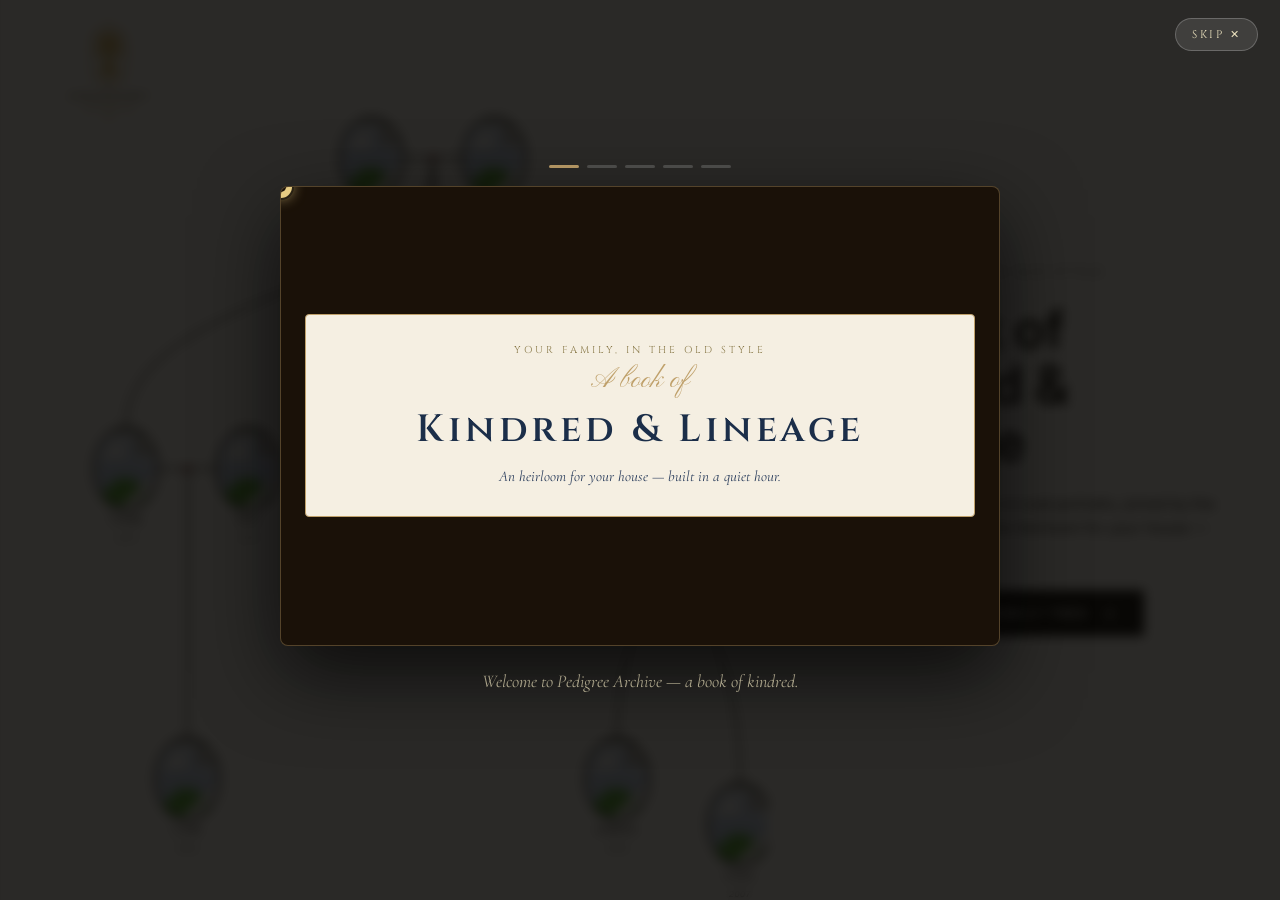
==== commit e8f6f17e: "Landing: 11-person photo lineage on the right, 60/40 split Replaces the 7-person initials-only place" ====
--- a/index.html
+++ b/index.html
@@ -6,7 +6,7 @@
 <meta name="viewport" content="width=device-width, initial-scale=1" />
 <title>Pedigree Archive — A book of kindred</title>
 <meta name="description" content="Build your family tree as a hand-painted manuscript. Oval portraits, gold lineage lines, an heirloom for your house." />
-<link rel="stylesheet" href="css/style.css?v=67" />
+<link rel="stylesheet" href="css/style.css?v=68" />
 </head>
 <body>
 
@@ -59,7 +59,7 @@
 <script src="js/auth.js?v=39"></script>
 <script src="js/sounds.js?v=39"></script>
 <script src="js/pedigree.js?v=63"></script>
-<script src="js/main.js?v=67"></script>
+<script src="js/main.js?v=68"></script>
 <script src="js/gate.js?v=39"></script>
 <script src="js/demo.js?v=39"></script>
 <script>
--- a/css/style.css
+++ b/css/style.css
@@ -2004,13 +2004,14 @@
   flex-direction: row;
 }
 
-/* Right half: decorative pedigree tree only (no real user data; main.js
-   renders a small placeholder lineage so the canvas always feels alive).
+/* Right side: decorative pedigree chart (no real user data — main.js
+   renders an 11-person, 3-generation lineage with stock portraits).
+   60% basis gives the chart room to read as a "full" tree view.
    `min-width: 0` + `overflow: hidden` + absolute SVG keeps the SVG's
-   intrinsic content from pushing the flex item past its 50vw basis. */
+   intrinsic content from pushing the flex item past its basis. */
 .landing-canvas {
   position: relative;
-  flex: 1 1 50%;
+  flex: 1 1 60%;
   min-width: 0;
   height: 100vh;
   z-index: 1;
@@ -2125,7 +2126,7 @@
    Eyebrow / Heading / Paragraph / CTA, top-to-bottom, left-aligned. */
 .hero {
   position: relative;
-  flex: 1 1 50%;
+  flex: 1 1 40%;
   min-width: 0;
   z-index: 10;
   display: flex;
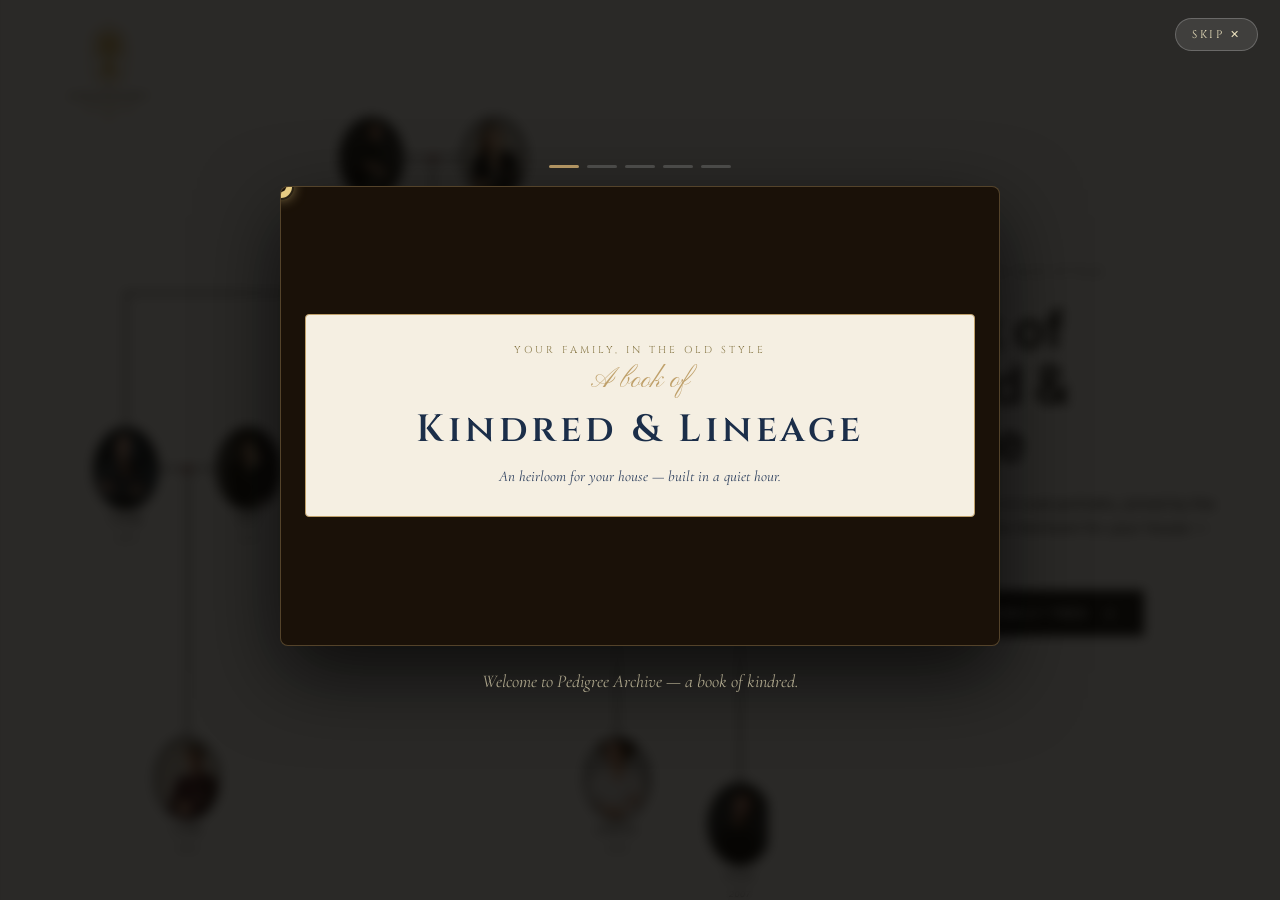
==== commit ccbfabde: "Landing: fix portrait URLs + force angular branches resolvePhoto was prepending Profiles/ to every p" ====
--- a/index.html
+++ b/index.html
@@ -58,8 +58,8 @@
 <script src="js/supa.js?v=39"></script>
 <script src="js/auth.js?v=39"></script>
 <script src="js/sounds.js?v=39"></script>
-<script src="js/pedigree.js?v=63"></script>
-<script src="js/main.js?v=68"></script>
+<script src="js/pedigree.js?v=69"></script>
+<script src="js/main.js?v=69"></script>
 <script src="js/gate.js?v=39"></script>
 <script src="js/demo.js?v=39"></script>
 <script>
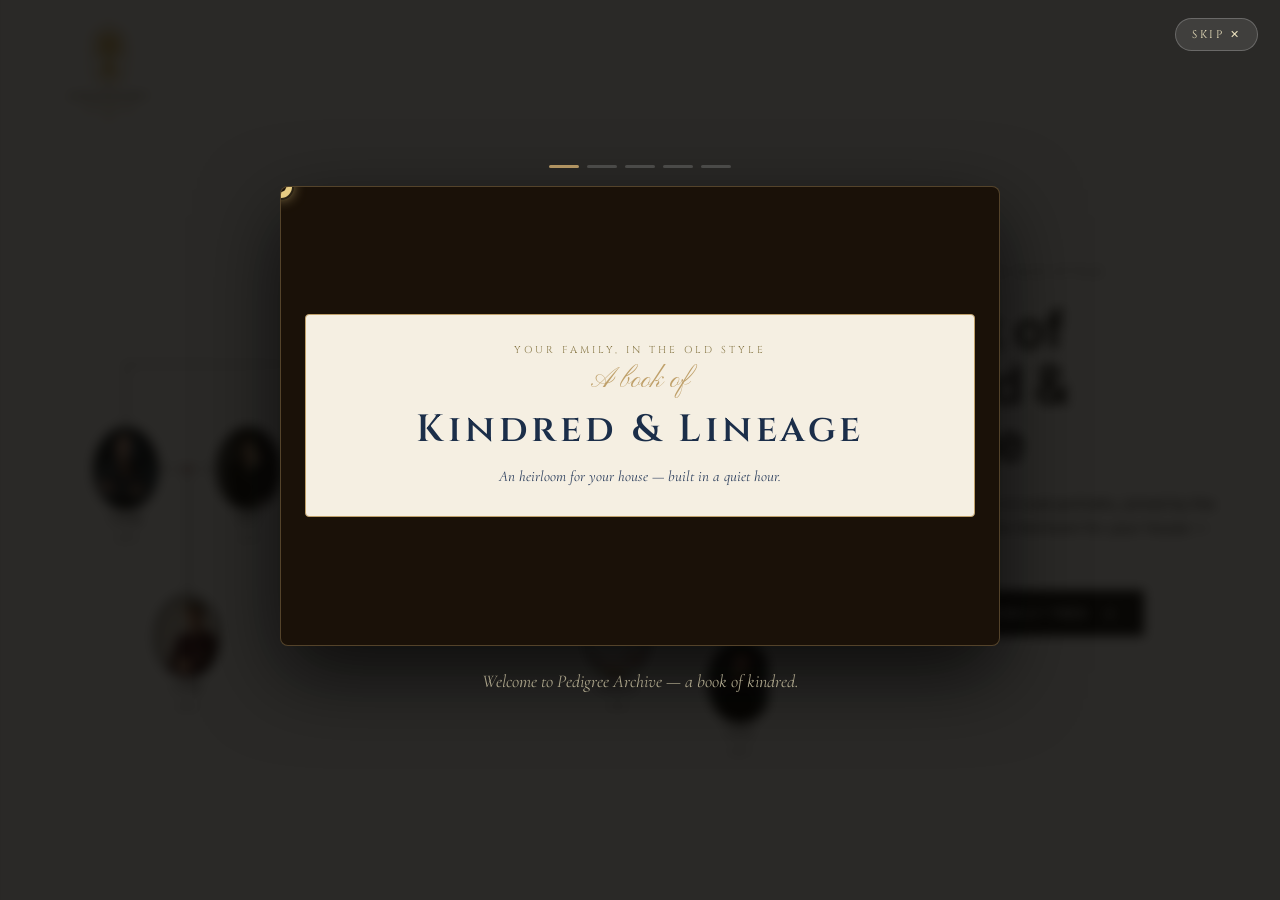
==== commit b5cee7a6: "Landing: compact rows + random twinkling-gold branch glow - pedigree: GEN_HEIGHT becomes mutable via" ====
--- a/index.html
+++ b/index.html
@@ -6,7 +6,7 @@
 <meta name="viewport" content="width=device-width, initial-scale=1" />
 <title>Pedigree Archive — A book of kindred</title>
 <meta name="description" content="Build your family tree as a hand-painted manuscript. Oval portraits, gold lineage lines, an heirloom for your house." />
-<link rel="stylesheet" href="css/style.css?v=68" />
+<link rel="stylesheet" href="css/style.css?v=70" />
 </head>
 <body>
 
@@ -58,8 +58,8 @@
 <script src="js/supa.js?v=39"></script>
 <script src="js/auth.js?v=39"></script>
 <script src="js/sounds.js?v=39"></script>
-<script src="js/pedigree.js?v=69"></script>
-<script src="js/main.js?v=69"></script>
+<script src="js/pedigree.js?v=70"></script>
+<script src="js/main.js?v=70"></script>
 <script src="js/gate.js?v=39"></script>
 <script src="js/demo.js?v=39"></script>
 <script>
--- a/css/style.css
+++ b/css/style.css
@@ -2058,25 +2058,50 @@
   stroke: var(--ivory);
   stroke-dasharray: none !important;
   stroke-dashoffset: 0 !important;
-  opacity: 0.85;
+  opacity: 0.4;
   filter: none;
-  animation: heroBranchPulse 6s ease-in-out infinite;
+  animation-name: heroBranchPulse;
+  animation-duration: var(--glow-duration, 5.5s);
+  animation-timing-function: ease-in-out;
+  animation-iteration-count: infinite;
   animation-delay: var(--glow-delay, 0s);
-  will-change: opacity;
+  will-change: opacity, filter;
 }
 .landing .junction-rose-group .junction-rose {
-  opacity: 0.85;
-  animation: heroRosePulse 8s ease-in-out infinite;
+  opacity: 0.7;
+  animation-name: heroRosePulse;
+  animation-duration: var(--glow-duration, 7s);
+  animation-timing-function: ease-in-out;
+  animation-iteration-count: infinite;
   animation-delay: var(--glow-delay, 0s);
 }
 
+/* Branches breathe a warm gold halo on a randomised cycle (delay +
+   duration are sprinkled per-element by sprinkleHeroGlow in main.js)
+   so each line twinkles independently rather than pulsing in unison. */
 @keyframes heroBranchPulse {
-  0%, 100% { opacity: 0.75; }
-  50%      { opacity: 1;    }
+  0%, 100% {
+    opacity: 0.4;
+    filter: drop-shadow(0 0 0 rgba(191, 160, 106, 0));
+  }
+  50% {
+    opacity: 1;
+    filter:
+      drop-shadow(0 0 4px rgba(191, 160, 106, 0.75))
+      drop-shadow(0 0 12px rgba(191, 160, 106, 0.45));
+  }
 }
 @keyframes heroRosePulse {
-  0%, 100% { opacity: 0.7; transform: scale(1);    }
-  50%      { opacity: 1;   transform: scale(1.18); }
+  0%, 100% {
+    opacity: 0.6;
+    transform: scale(1);
+    filter: drop-shadow(0 0 0 rgba(191, 160, 106, 0));
+  }
+  50% {
+    opacity: 1;
+    transform: scale(1.18);
+    filter: drop-shadow(0 0 6px rgba(191, 160, 106, 0.7));
+  }
 }
 
 /* Subtle ambient breath on each portrait — soft greyscale halo. */
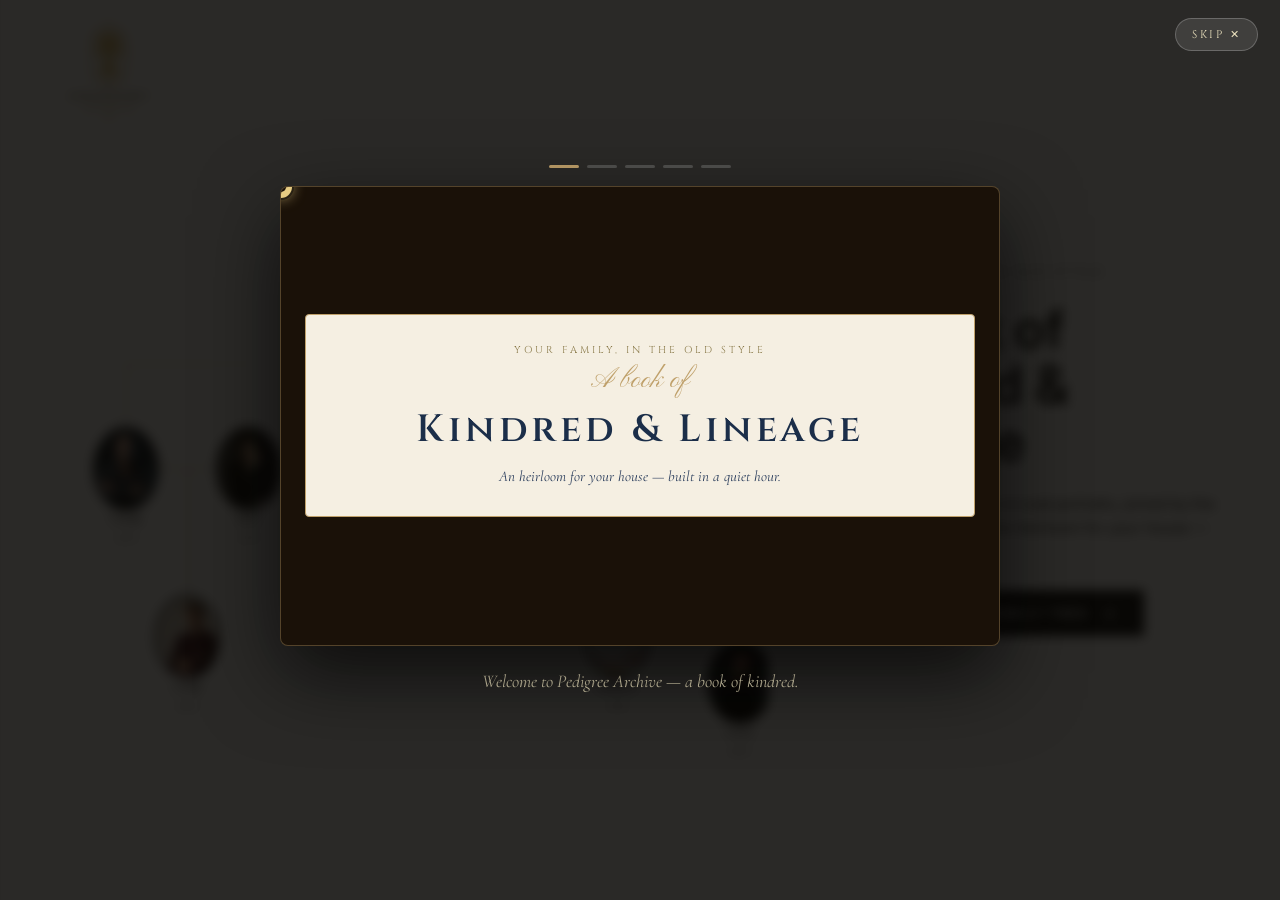
==== commit 97dfb8f0: "Landing: gold branches + hide red junction roses" ====
--- a/index.html
+++ b/index.html
@@ -6,7 +6,7 @@
 <meta name="viewport" content="width=device-width, initial-scale=1" />
 <title>Pedigree Archive — A book of kindred</title>
 <meta name="description" content="Build your family tree as a hand-painted manuscript. Oval portraits, gold lineage lines, an heirloom for your house." />
-<link rel="stylesheet" href="css/style.css?v=70" />
+<link rel="stylesheet" href="css/style.css?v=71" />
 </head>
 <body>
 
--- a/css/style.css
+++ b/css/style.css
@@ -2055,10 +2055,10 @@
    must reset dasharray/dashoffset explicitly to keep the lines visible. */
 .landing .lines-layer .parent-branch,
 .landing .lines-layer .mating-line {
-  stroke: var(--ivory);
+  stroke: #bfa06a;                  /* aged gold, matches the logo emblem */
   stroke-dasharray: none !important;
   stroke-dashoffset: 0 !important;
-  opacity: 0.4;
+  opacity: 0.75;
   filter: none;
   animation-name: heroBranchPulse;
   animation-duration: var(--glow-duration, 5.5s);
@@ -2067,14 +2067,7 @@
   animation-delay: var(--glow-delay, 0s);
   will-change: opacity, filter;
 }
-.landing .junction-rose-group .junction-rose {
-  opacity: 0.7;
-  animation-name: heroRosePulse;
-  animation-duration: var(--glow-duration, 7s);
-  animation-timing-function: ease-in-out;
-  animation-iteration-count: infinite;
-  animation-delay: var(--glow-delay, 0s);
-}
+.landing .junction-rose-group { display: none; }
 
 /* Branches breathe a warm gold halo on a randomised cycle (delay +
    duration are sprinkled per-element by sprinkleHeroGlow in main.js)
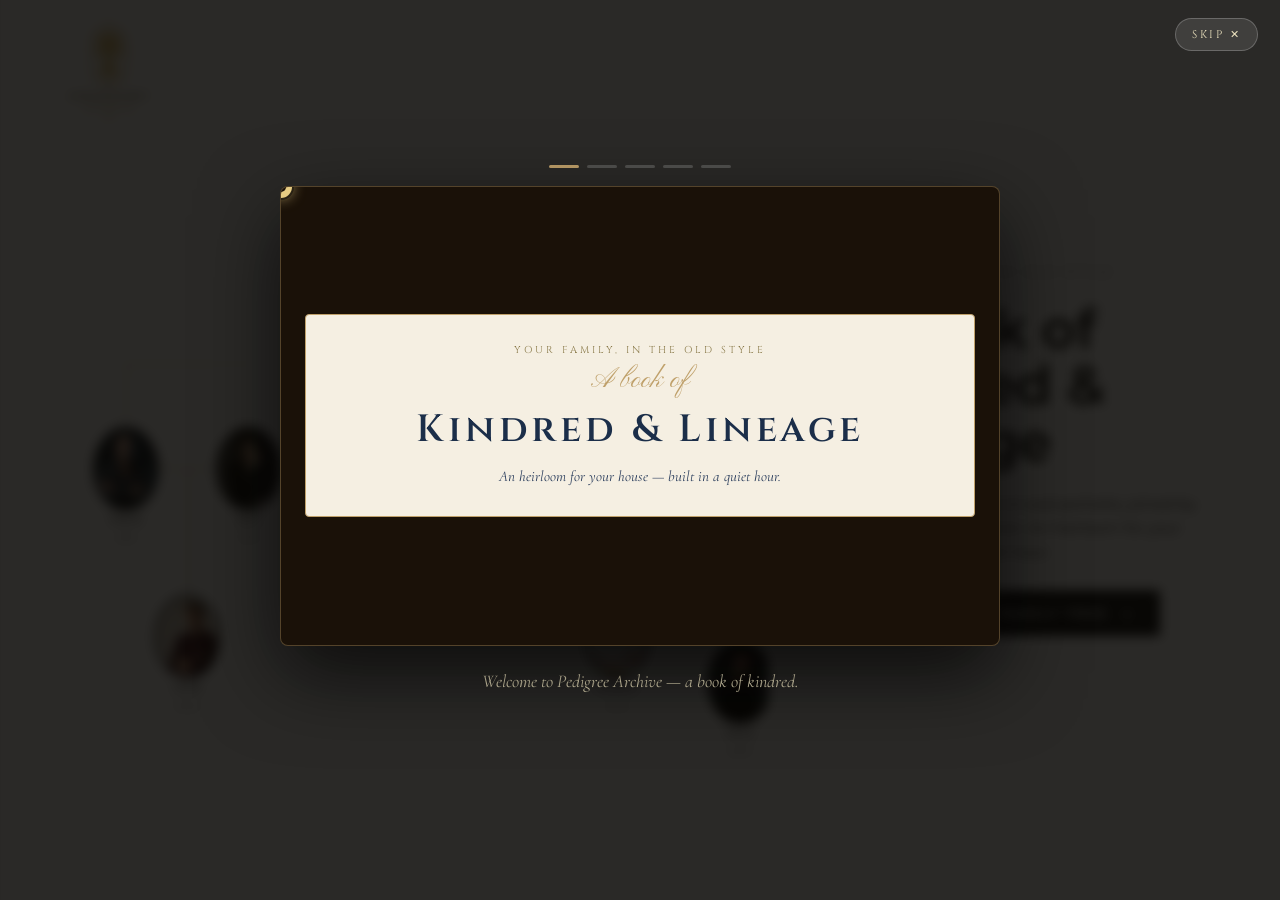
==== commit a019e04a: "Fonts to Montserrat + portrait UX tweaks 1. Swap Inter for Montserrat across the minimal theme (Goog" ====
--- a/index.html
+++ b/index.html
@@ -6,7 +6,7 @@
 <meta name="viewport" content="width=device-width, initial-scale=1" />
 <title>Pedigree Archive — A book of kindred</title>
 <meta name="description" content="Build your family tree as a hand-painted manuscript. Oval portraits, gold lineage lines, an heirloom for your house." />
-<link rel="stylesheet" href="css/style.css?v=71" />
+<link rel="stylesheet" href="css/style.css?v=72" />
 </head>
 <body>
 
@@ -58,7 +58,7 @@
 <script src="js/supa.js?v=39"></script>
 <script src="js/auth.js?v=39"></script>
 <script src="js/sounds.js?v=39"></script>
-<script src="js/pedigree.js?v=70"></script>
+<script src="js/pedigree.js?v=72"></script>
 <script src="js/main.js?v=70"></script>
 <script src="js/gate.js?v=39"></script>
 <script src="js/demo.js?v=39"></script>
--- a/css/style.css
+++ b/css/style.css
@@ -3,7 +3,7 @@
    White ground, near-black text, hairline rules, sans-serif.
    ============================================================ */
 
-@import url('https://fonts.googleapis.com/css2?family=Inter:wght@300;400;500;600;700&family=Cinzel:wght@400;500;600;700;900&family=Cormorant+Garamond:ital,wght@0,400;0,500;0,600;0,700;1,400;1,500&family=Pinyon+Script&display=swap');
+@import url('https://fonts.googleapis.com/css2?family=Montserrat:wght@300;400;500;600;700;800&family=Cinzel:wght@400;500;600;700;900&family=Cormorant+Garamond:ital,wght@0,400;0,500;0,600;0,700;1,400;1,500&family=Pinyon+Script&display=swap');
 
 :root {
   /* DEFAULT THEME — clean minimal modern.
@@ -41,9 +41,9 @@
   --border-soft:  rgba(0, 0, 0, 0.06);
   --panel:        #ffffff;
 
-  --font-display: 'Inter', 'Helvetica Neue', Arial, sans-serif;
-  --font-body:    'Inter', 'Helvetica Neue', Arial, sans-serif;
-  --font-script:  'Inter', 'Helvetica Neue', Arial, sans-serif;
+  --font-display: 'Montserrat', 'Helvetica Neue', Arial, sans-serif;
+  --font-body:    'Montserrat', 'Helvetica Neue', Arial, sans-serif;
+  --font-script:  'Montserrat', 'Helvetica Neue', Arial, sans-serif;
 
   /* Photo treatment: no sepia tint — portraits read as themselves */
   --photo-filter:       grayscale(0) saturate(1) brightness(1) contrast(1);
@@ -3204,12 +3204,24 @@
    TREE EDIT MODE — + button on every node, kinship-add panel
    ============================================================ */
 
+/* Centred '+' glyph drawn inside an empty oval — placeholder affordance
+   when a person has no likeness yet. Sits behind the gold frame ring. */
+.node-placeholder-plus {
+  fill: var(--parchment-faint);
+  opacity: 0.55;
+  font-family: var(--font-display);
+  font-weight: 300;
+  font-size: 48px;
+  pointer-events: none;
+  user-select: none;
+}
+
 /* the + badge on each portrait */
 .node-add-bg {
-  fill: var(--gold);
-  stroke: var(--gold-bright);
+  fill: var(--ivory);
+  stroke: var(--ivory);
   stroke-width: 1;
-  filter: drop-shadow(0 1px 2px rgba(26, 37, 64, 0.10));
+  filter: drop-shadow(0 1px 3px rgba(0, 0, 0, 0.18));
   transition: fill 0.15s, transform 0.15s;
 }
 .node-add-plus {
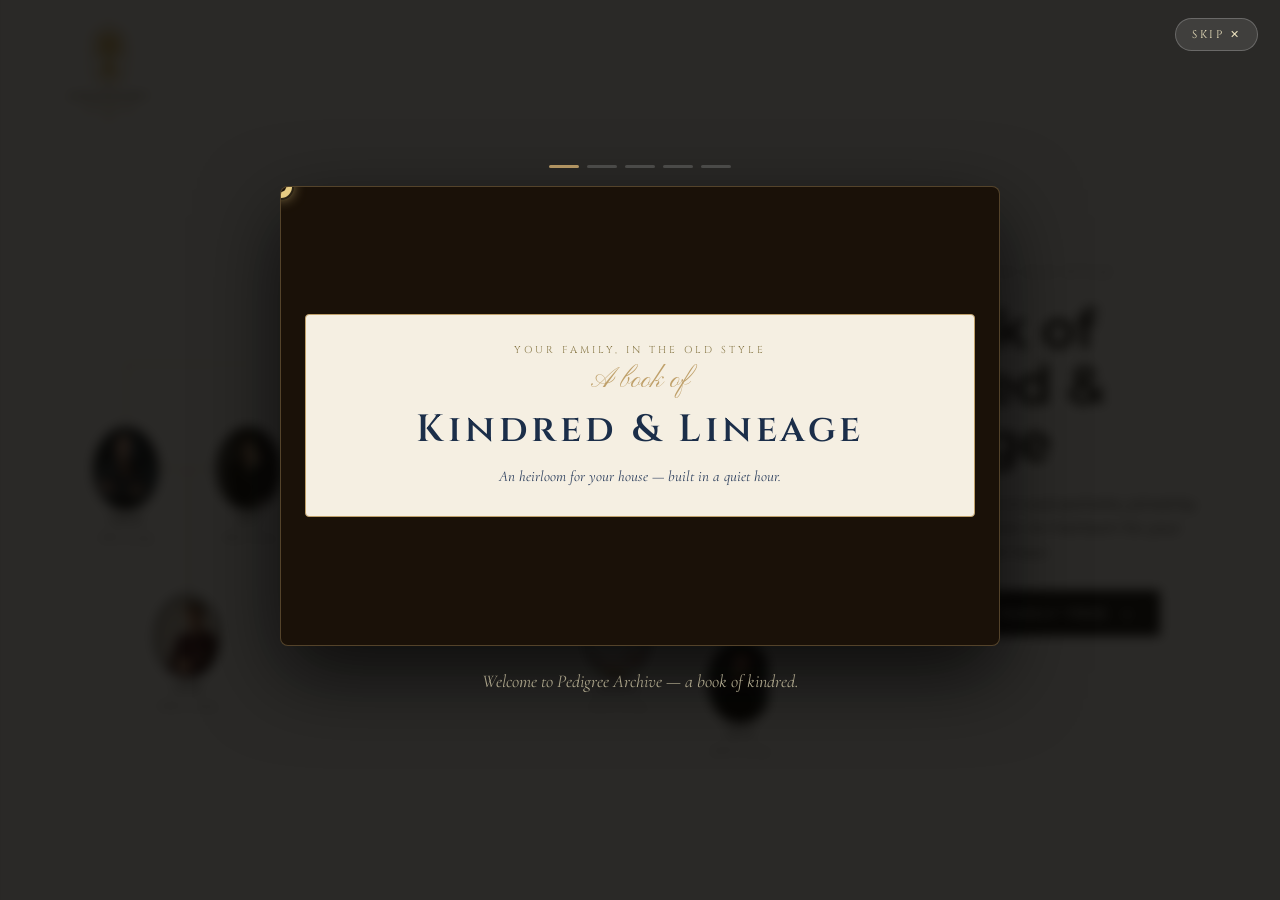
==== commit c6ff2eb9: "Details: Basic-only + chart label shows nickname & status details.html - Drops the Contact, Cultural" ====
--- a/index.html
+++ b/index.html
@@ -6,7 +6,7 @@
 <meta name="viewport" content="width=device-width, initial-scale=1" />
 <title>Pedigree Archive — A book of kindred</title>
 <meta name="description" content="Build your family tree as a hand-painted manuscript. Oval portraits, gold lineage lines, an heirloom for your house." />
-<link rel="stylesheet" href="css/style.css?v=72" />
+<link rel="stylesheet" href="css/style.css?v=73" />
 </head>
 <body>
 
@@ -58,7 +58,7 @@
 <script src="js/supa.js?v=39"></script>
 <script src="js/auth.js?v=39"></script>
 <script src="js/sounds.js?v=39"></script>
-<script src="js/pedigree.js?v=72"></script>
+<script src="js/pedigree.js?v=73"></script>
 <script src="js/main.js?v=70"></script>
 <script src="js/gate.js?v=39"></script>
 <script src="js/demo.js?v=39"></script>
